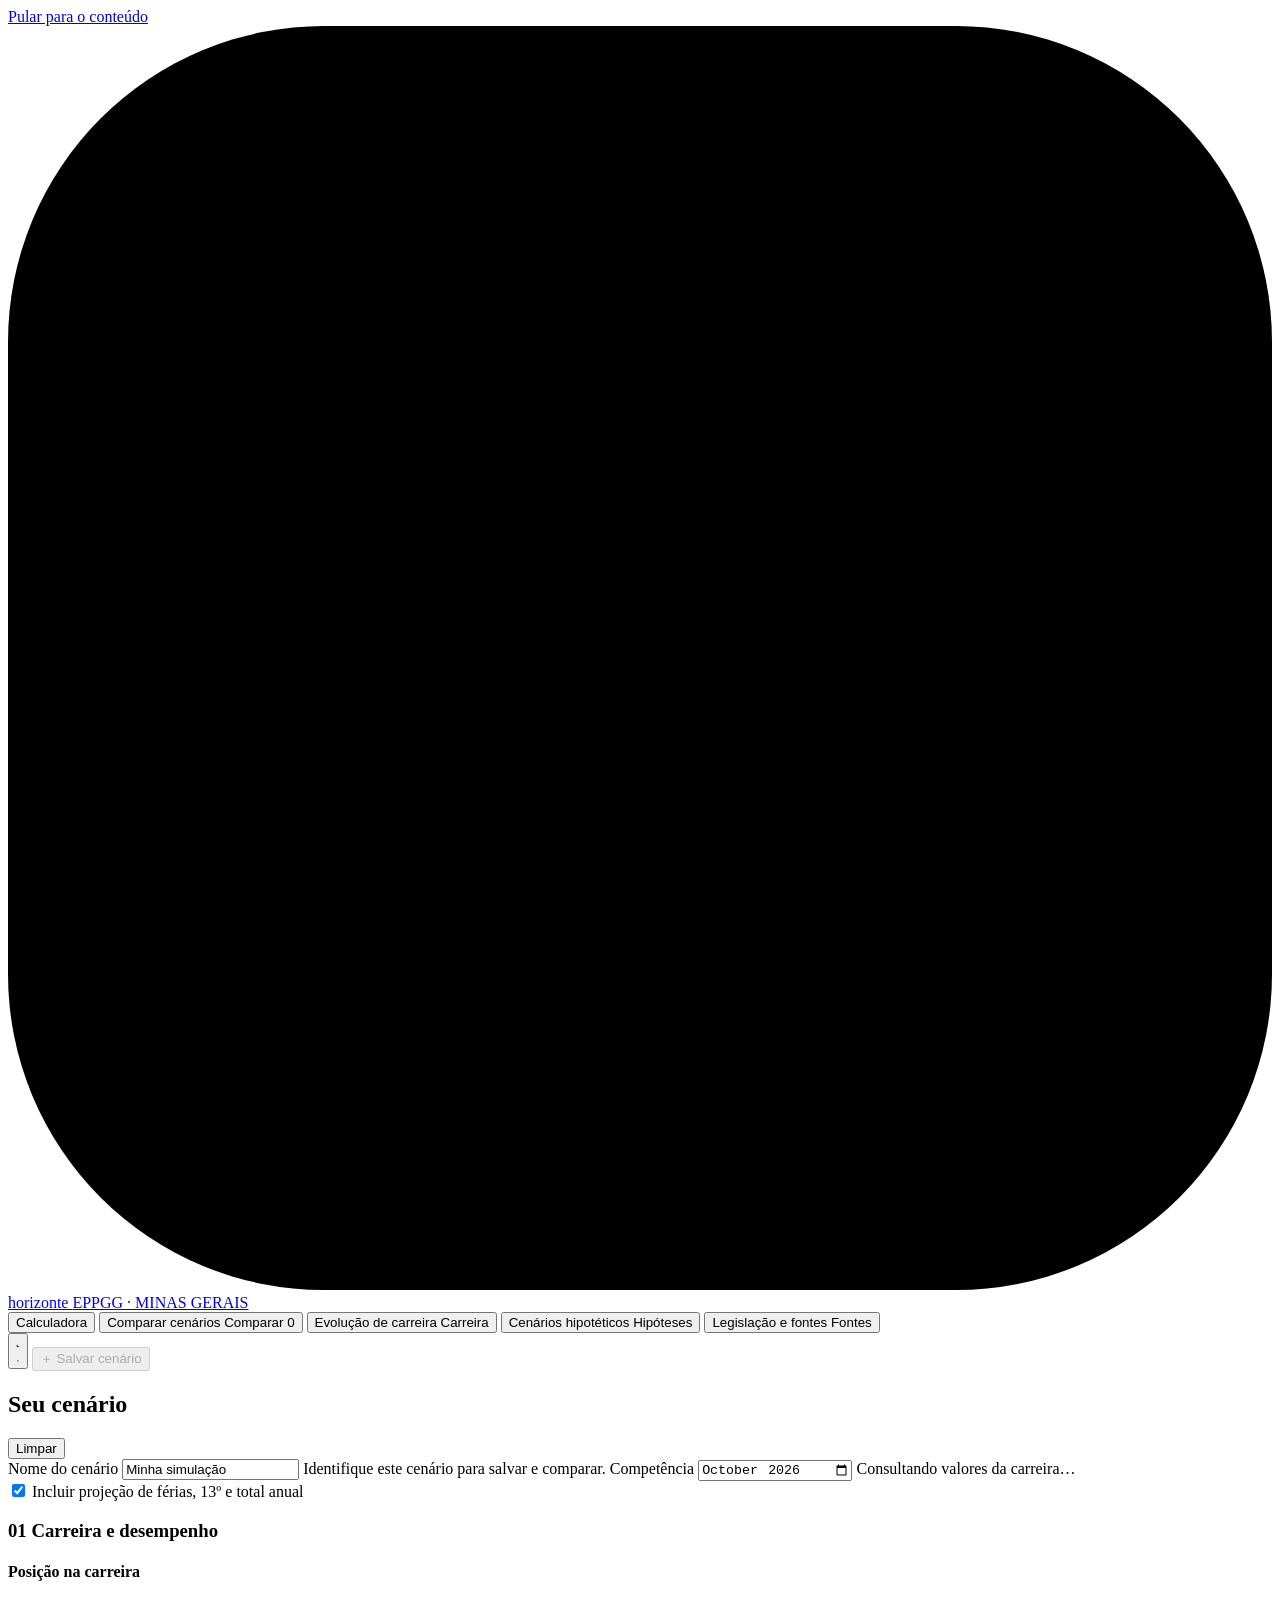
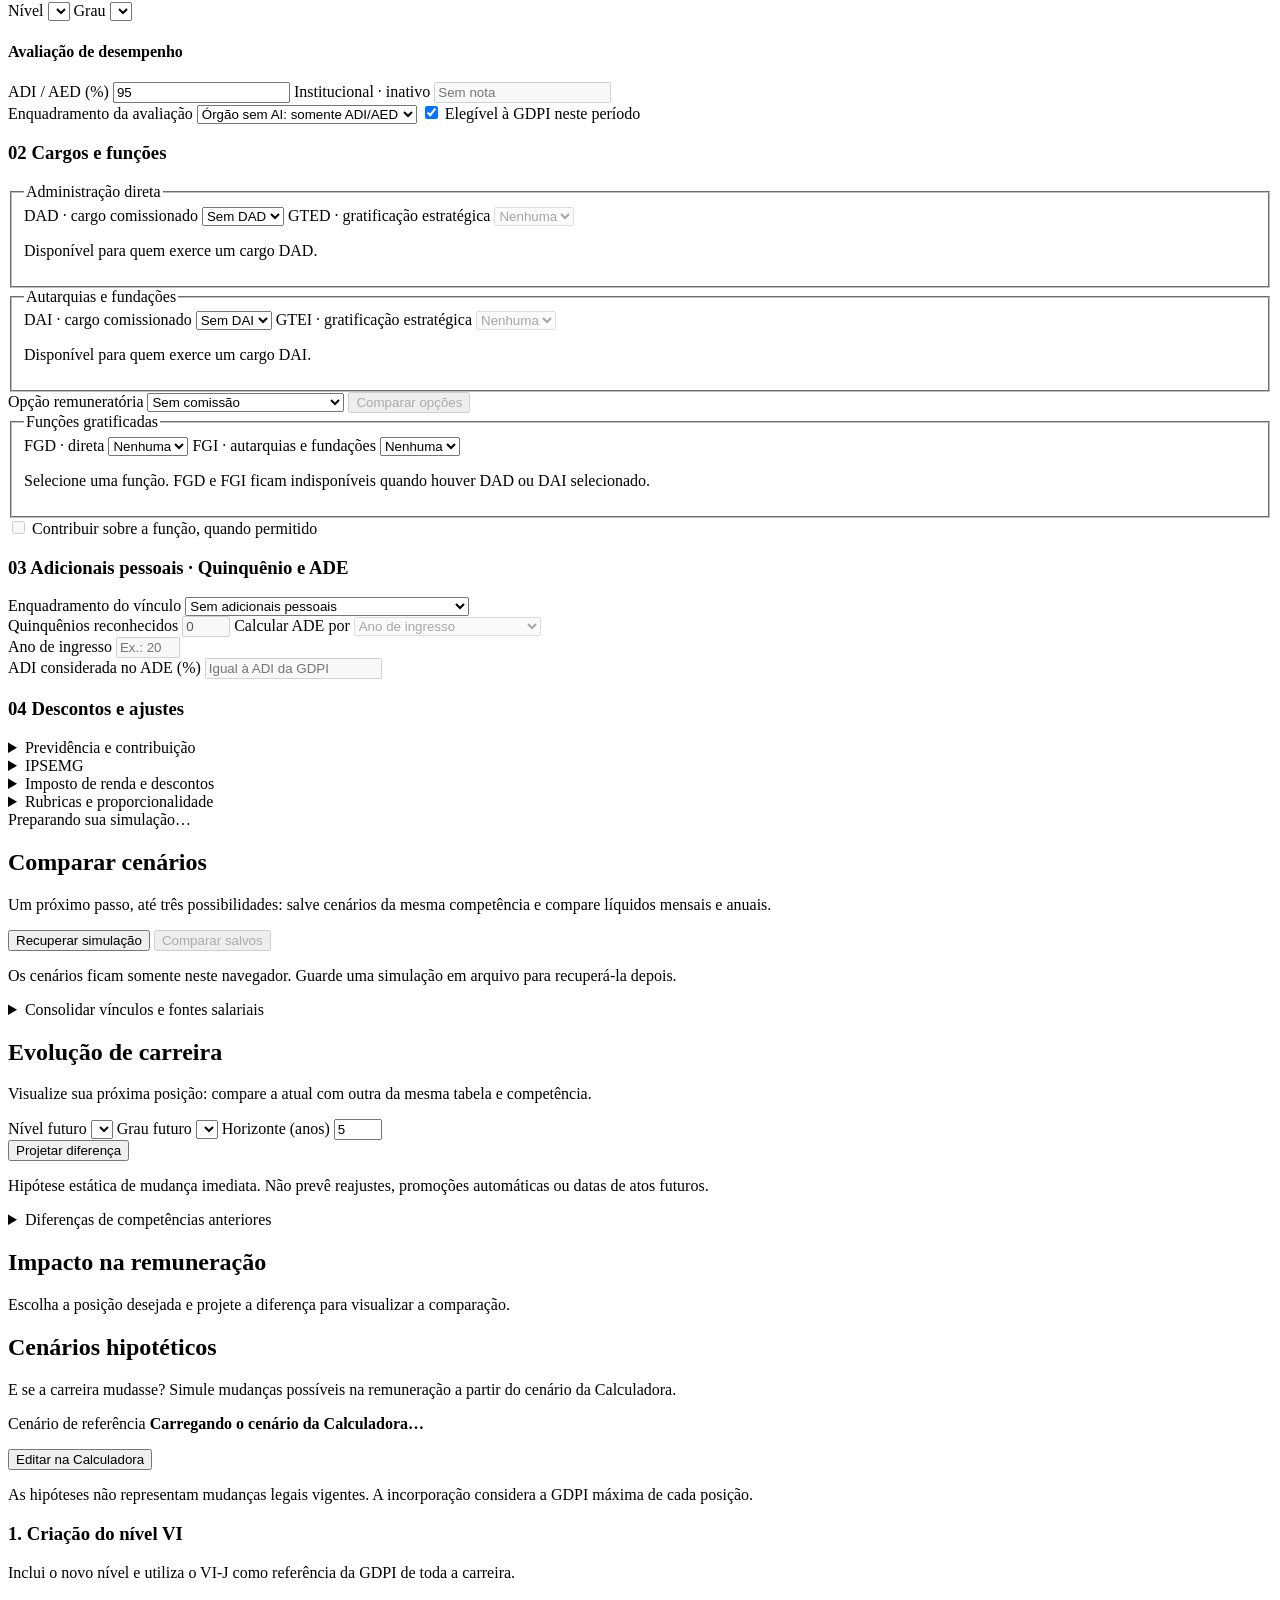
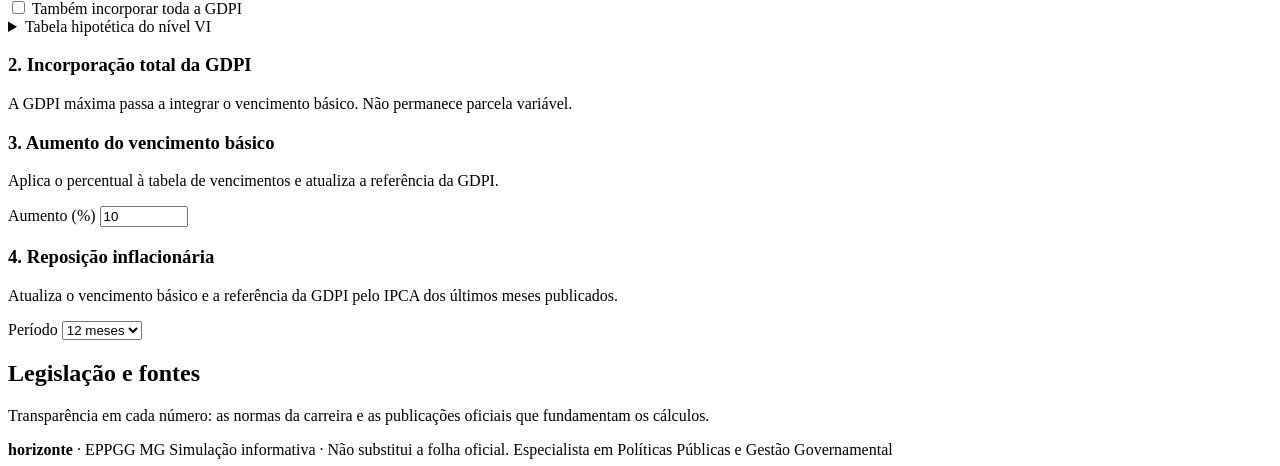
==== app/templates/index.html @ b8ce361b "ui: simplify calculator and group scenario settings in header" ====
<!doctype html>
<html lang="pt-BR">
  <head>
    <meta charset="utf-8" />
    <meta name="viewport" content="width=device-width,initial-scale=1" />
    <meta
      name="description"
      content="Simulador de remuneração EPPGG de Minas Gerais com memória de cálculo e cenários comparáveis."
    />
    <title>Horizonte · Calculadora EPPGG MG</title>
    <link rel="icon" type="image/svg+xml" href="/static/favicon.svg" />
    <link rel="stylesheet" href="/static/style.css" />
    <!-- Sem defer: aplica o tema antes da primeira pintura, evitando o piscar. -->
    <script src="/static/theme.js"></script>
    <script src="/static/app.js" defer></script>
    <script src="/static/hypotheses.js" defer></script>
  </head>
  <body>
    <a class="skip" href="#main">Pular para o conteúdo</a>
    <header class="topbar">
      <div class="topbar-inner">
        <a class="brand" href="/" aria-label="Horizonte, início">
          <svg class="brand-icon" viewBox="0 0 40 40" aria-hidden="true" focusable="false">
            <rect class="brand-icon-bg" width="40" height="40" rx="10" />
            <path class="brand-icon-sun" d="M14 25a8 8 0 0 1 16 0Z" />
            <path class="brand-icon-rays" d="M22 9v3M13.8 13l2 2M30.2 13l-2 2" />
            <path class="brand-icon-horizon" d="M7 31h8v-6h18" />
          </svg>
          <span>
            horizonte
            <span class="brand-sub">EPPGG · MINAS GERAIS</span>
          </span>
        </a>
        <nav class="tabs" aria-label="Áreas da calculadora">
          <button class="tab active" data-tab="calculator" aria-current="page">Calculadora</button>
          <button class="tab" data-tab="compare">
            <span class="tab-long">Comparar cenários</span>
            <span class="tab-short" aria-hidden="true">Comparar</span>
            <span id="saved-count" class="tab-count">0</span>
          </button>
          <button class="tab" data-tab="career">
            <span class="tab-long">Evolução de carreira</span>
            <span class="tab-short" aria-hidden="true">Carreira</span>
          </button>
          <button class="tab" data-tab="hypotheses">
            <span class="tab-long">Cenários hipotéticos</span>
            <span class="tab-short" aria-hidden="true">Hipóteses</span>
          </button>
          <button class="tab" data-tab="sources">
            <span class="tab-long">Legislação e fontes</span>
            <span class="tab-short" aria-hidden="true">Fontes</span>
          </button>
        </nav>
        <div class="topbar-actions">
          <button id="theme-toggle" class="icon-button" type="button" aria-label="Usar tema escuro">
            <svg class="icon-moon" viewBox="0 0 24 24" aria-hidden="true" focusable="false">
              <path d="M20 14.5A8 8 0 0 1 9.5 4a8 8 0 1 0 10.5 10.5Z" />
            </svg>
            <svg class="icon-sun" viewBox="0 0 24 24" aria-hidden="true" focusable="false">
              <circle cx="12" cy="12" r="4" />
              <path
                d="M12 2v2m0 16v2M4.9 4.9l1.4 1.4m11.4 11.4 1.4 1.4M2 12h2m16 0h2M4.9 19.1l1.4-1.4M17.7 6.3l1.4-1.4"
              />
            </svg>
          </button>
          <button id="save" class="primary" disabled>＋ Salvar cenário</button>
        </div>
      </div>
    </header>
    <main id="main" class="shell">
      <section id="calculator" class="view active" aria-label="Calculadora mensal">
        <div class="workspace">
          <aside class="input-panel panel">
            <div class="panel-heading">
              <h2>Seu cenário</h2>
              <button id="reset" class="text-button">Limpar</button>
            </div>
            <form id="scenario-form">
              <div class="field-row scenario-basics">
                <label>
                  Nome do cenário
                  <input name="name" value="Minha simulação" maxlength="80" required aria-describedby="scenario-name-help" />
                  <span class="field-help" id="scenario-name-help">Identifique este cenário para salvar e comparar.</span>
                </label>
                <label>
                  Competência
                  <input type="month" name="competence" value="2026-10" required aria-describedby="version-label" />
                  <span class="field-help" id="version-label">Consultando valores da carreira…</span>
                </label>
              </div>
              <label class="check annual-check">
                <input name="project_annual" type="checkbox" checked />
                Incluir projeção de férias, 13º e total anual
              </label>
              <input type="hidden" name="mode" value="real" />
              <h3 class="form-step">
                <span class="step">01</span>
                Carreira e desempenho
              </h3>
              <div class="position-evaluation">
                <div>
                  <h4>Posição na carreira</h4>
                  <div class="field-row">
                    <label>
                      Nível
                      <select name="level" id="level"></select>
                    </label>
                    <label>
                      Grau
                      <select name="grade" id="grade"></select>
                    </label>
                  </div>
                </div>
                <div>
                  <h4>Avaliação de desempenho</h4>
                  <div class="field-row">
                    <label>
                      ADI / AED (%)
                      <input
                        name="adi"
                        type="text"
                        inputmode="decimal"
                        autocomplete="off"
                        data-decimal="100"
                        value="95"
                        required
                      />
                    </label>
                    <label>
                      <span id="ai-label">Institucional · inativo</span>
                      <input
                        name="ai"
                        type="text"
                        inputmode="decimal"
                        autocomplete="off"
                        data-decimal="100"
                        value=""
                        placeholder="Sem nota"
                        disabled
                      />
                    </label>
                  </div>
                </div>
              </div>
              <div class="evaluation-settings">
                <label>
                  Enquadramento da avaliação
                  <select name="gdpi_evaluation">
                    <option value="normal">Notas informadas</option>
                    <option value="no_institutional" selected>Órgão sem AI: somente ADI/AED</option>
                    <option value="statutory_70">Hipótese legal de notas de 70%</option>
                  </select>
                </label>
                <label class="check">
                  <input type="checkbox" name="gdpi_eligible" checked />
                  Elegível à GDPI neste período
                </label>
              </div>
              <h3 class="form-step">
                <span class="step">02</span>
                Cargos e funções
              </h3>
              <input type="hidden" name="commission" id="commission" />
              <input type="hidden" name="function" id="function" />
              <div class="commission-groups">
                <fieldset class="career-group">
                  <legend>Administração direta</legend>
                  <label>
                    DAD · cargo comissionado
                    <select id="dad" data-family="DAD">
                      <option value="">Sem DAD</option>
                    </select>
                  </label>
                  <label>
                    GTED · gratificação estratégica
                    <select id="gted" data-family="GTED" aria-describedby="gted-help" disabled>
                      <option value="">Nenhuma</option>
                    </select>
                  </label>
                  <p class="field-help" id="gted-help">Disponível para quem exerce um cargo DAD.</p>
                </fieldset>
                <fieldset class="career-group">
                  <legend>Autarquias e fundações</legend>
                  <label>
                    DAI · cargo comissionado
                    <select id="dai" data-family="DAI">
                      <option value="">Sem DAI</option>
                    </select>
                  </label>
                  <label>
                    GTEI · gratificação estratégica
                    <select id="gtei" data-family="GTEI" aria-describedby="gtei-help" disabled>
                      <option value="">Nenhuma</option>
                    </select>
                  </label>
                  <p class="field-help" id="gtei-help">Disponível para quem exerce um cargo DAI.</p>
                </fieldset>
              </div>
              <div class="remuneration-row">
                <label>
                  Opção remuneratória
                  <select name="remuneration_option">
                    <option value="none">Sem comissão</option>
                    <option value="a" disabled>A · Vencimento comissionado</option>
                    <option value="b" disabled>B · Efetivo + 50% do cargo</option>
                  </select>
                </label>
                <button
                  type="button"
                  id="compare-options"
                  class="secondary"
                  aria-label="Comparar opções de comissão"
                  disabled
                >
                  Comparar opções
                </button>
              </div>
              <fieldset class="career-group standalone-functions">
                <legend>Funções gratificadas</legend>
                <label>
                  FGD · direta
                  <select id="fgd" data-family="FGD" aria-describedby="function-help">
                    <option value="">Nenhuma</option>
                  </select>
                </label>
                <label>
                  FGI · autarquias e fundações
                  <select id="fgi" data-family="FGI" aria-describedby="function-help">
                    <option value="">Nenhuma</option>
                  </select>
                </label>
                <p class="field-help" id="function-help">
                  Selecione uma função. FGD e FGI ficam indisponíveis quando houver DAD ou DAI
                  selecionado.
                </p>
              </fieldset>
              <label class="check">
                <input type="checkbox" name="function_pension" disabled />
                Contribuir sobre a função, quando permitido
              </label>
              <section id="personal-additions">
                <h3 class="form-step">
                  <span class="step">03</span>
                  Adicionais pessoais · Quinquênio e ADE
                </h3>
                <label>
                  Enquadramento do vínculo
                  <select name="personal_additions_regime">
                    <option value="none">Sem adicionais pessoais</option>
                    <option value="quinquennium">Quinquênio · direito preservado</option>
                    <option value="ade">ADE · vínculo abrangido</option>
                    <option value="ade_option">Opção pelo ADE · quinquênios já adquiridos</option>
                  </select>
                </label>
                <div class="field-row">
                  <label>
                    Quinquênios reconhecidos
                    <input
                      name="quinquennia"
                      type="number"
                      min="0"
                      max="20"
                      step="1"
                      value="0"
                      required
                      disabled
                    />
                  </label>
                  <label>
                    Calcular ADE por
                    <select name="ade_calculation" disabled>
                      <option value="entry_year">Ano de ingresso</option>
                      <option value="evaluations">ADI/AED satisfatórias</option>
                      <option value="granted_percentage" hidden disabled>
                        Percentual do cenário salvo
                      </option>
                    </select>
                  </label>
                </div>
                <div class="field-row">
                  <label id="ade-year-field">
                    Ano de ingresso
                    <input
                      name="ade_entry_year"
                      type="number"
                      min="1900"
                      max="2026"
                      step="1"
                      placeholder="Ex.: 2010"
                      disabled
                    />
                  </label>
                  <label id="ade-count-field" hidden>
                    ADI/AED satisfatórias
                    <input
                      name="ade_evaluations"
                      type="number"
                      min="0"
                      max="150"
                      step="1"
                      placeholder="Quantidade"
                      disabled
                    />
                  </label>
                </div>
                <label>
                  ADI considerada no ADE (%)
                  <input
                    name="ade_adi"
                    type="text"
                    inputmode="decimal"
                    autocomplete="off"
                    data-decimal="100"
                    placeholder="Igual à ADI da GDPI"
                    disabled
                  />
                </label>
                <input name="ade_percent" type="hidden" value="0" />

              </section>
              <h3 class="form-step">
                <span class="step">04</span>
                Descontos e ajustes
              </h3>
              <details>
                <summary>
                  Previdência e contribuição
                  <span class="summary-hint" data-hint="pension"></span>
                </summary>
                <label class="check">
                  <input type="checkbox" name="commission_pension" disabled />
                  Incluir comissão no RPPS, se permitido
                </label>
                <label class="check">
                  <input type="checkbox" name="capped_pension" />
                  RPPS limitado ao teto do RGPS
                </label>
                <label>
                  Complementar sobre o excedente (%)
                  <input
                    name="complementary_percent"
                    disabled
                    type="number"
                    min="0"
                    max="30"
                    step="0.01"
                    value="0"
                    required
                  />
                </label>
                <label class="check">
                  <input type="checkbox" name="complementary_deductible" disabled />
                  Complementar dedutível neste enquadramento
                </label>
                <p class="field-help">
                  A opção remuneratória e a contribuição facultativa são escolhas independentes. Não
                  inclui contribuição patronal.
                </p>
              </details>
              <details>
                <summary>
                  IPSEMG
                  <span class="summary-hint" data-hint="health"></span>
                </summary>
                <div class="ipsemg-fields">
                  <label>Idade
                    <input name="age" type="number" min="0" max="120" value="" />
                  </label>
                  <label>Coparticipação (R$)
                    <input name="copay" type="number" min="0" step="0.01" value="0" />
                  </label>
                </div>
                <div id="beneficiaries"></div>
                <button id="add-beneficiary" type="button" class="secondary full">
                  ＋ Adicionar beneficiário
                </button>
              </details>
              <details>
                <summary>
                  Imposto de renda e descontos
                  <span class="summary-hint" data-hint="tax"></span>
                </summary>
                <label>
                  Dependentes exclusivos do IR
                  <input name="tax_dependents" type="number" min="0" max="30" value="0" required />
                </label>
                <label>
                  Pensão alimentícia dedutível por folha (R$)
                  <input name="alimony" type="number" min="0" step="0.01" value="0" />
                </label>
                <p class="field-help">Informe a pensão prevista em decisão judicial, acordo homologado ou escritura pública admitida pela legislação.</p>
                <label>
                  Outros descontos mensais (R$)
                  <input
                    name="other_deductions"
                    type="number"
                    min="0"
                    step="0.01"
                    value="0"
                  />
                </label>
                <p class="field-help">IPSEMG Saúde não é deduzido automaticamente da base do IR.</p>
              </details>
              <details>
                <summary>
                  Rubricas e proporcionalidade
                  <span class="summary-hint" data-hint="rubrics"></span>
                </summary>
                <label>
                  Fração do mês / exercício
                  <input
                    name="fraction"
                    type="number"
                    min="0"
                    max="1"
                    step="0.0001"
                    value="1"
                    required
                  />
                </label>
                <p class="field-help">
                  A fração incide no vencimento, GDPI, comissão e rubricas marcadas como
                  proporcionais. Não ajusta pisos do IPSEMG nem avos de 13º.
                </p>
                <div id="rubrics"></div>
                <button id="add-rubric" type="button" class="secondary full">
                  ＋ Adicionar rubrica
                </button>
              </details>

            </form>
          </aside>
          <div class="output-panel">
            <div id="calculation-error" class="error hidden" role="alert"></div>
            <div id="result" aria-live="polite">
              <div class="empty panel">Preparando sua simulação…</div>
            </div>
          </div>
        </div>
      </section>
      <section id="compare" class="view" aria-label="Comparar cenários">
        <div class="section-heading">
          <div>
            <h2>Comparar cenários</h2>
            <p>
              Um próximo passo, até três possibilidades: salve cenários da mesma competência e
              compare líquidos mensais e anuais.
            </p>
          </div>
          <div class="actions">
            <button id="import-scenario" class="secondary">Recuperar simulação</button>
            <input type="file" id="import-file" accept="application/json,.json" hidden />
            <button id="run-compare" class="primary" disabled>Comparar salvos</button>
          </div>
        </div>
        <p class="field-help">
          Os cenários ficam somente neste navegador. Guarde uma simulação em arquivo para
          recuperá-la depois.
        </p>
        <div id="saved-list" class="saved-grid"></div>
        <div id="comparison-result" aria-live="polite"></div>
        <details class="panel">
          <summary>Consolidar vínculos e fontes salariais</summary>
          <p>
            Salve cenários de vínculos da mesma pessoa, competência e modo. Outra fonte salarial
            pode ser informada com valores do contracheque. A estimativa considera RPPS por cargo,
            IPSEMG uma vez sobre a maior remuneração e IR por fonte pagadora. Use o mesmo nome para
            a mesma fonte. Comissão deve permanecer no cenário do vínculo efetivo.
          </p>
          <div class="employment-layout">
            <div id="employment-choices"></div>
            <div class="mini-panel reported-payroll">
              <label class="check">
                <input type="checkbox" id="include-reported" />
                Incluir outra fonte salarial com valores do contracheque
              </label>
              <p class="field-help">
                Valores da mesma competência do cenário EPPGG. Informe contribuições efetivas e
                descontos sem incluir IRRF: o imposto é recalculado por fonte. Nesta opção, o
                resultado considera apenas a remuneração mensal.
              </p>
              <label>
                Fonte pagadora adicional
                <input id="reported-payer" value="Outra fonte" maxlength="100" />
              </label>
              <label>
                Nome do vínculo adicional
                <input data-reported="name" value="Outro vínculo" maxlength="80" />
              </label>
              <div class="field-row">
                <label>
                  Bruto (R$)
                  <input data-reported="gross" type="number" min="0" step="0.01" value="0" />
                </label>
                <label>
                  Rendimento tributável (R$)
                  <input
                    data-reported="taxable_income"
                    type="number"
                    min="0"
                    step="0.01"
                    value="0"
                  />
                </label>
                <label>
                  Contribuição oficial efetiva (R$)
                  <input
                    data-reported="official_pension"
                    type="number"
                    min="0"
                    step="0.01"
                    value="0"
                  />
                </label>
              </div>
              <div class="field-row">
                <label>
                  Complementar dedutível (R$)
                  <input
                    data-reported="deductible_complementary"
                    type="number"
                    min="0"
                    step="0.01"
                    value="0"
                  />
                </label>
                <label>
                  Outros descontos, exceto IRRF (R$)
                  <input
                    data-reported="other_deductions"
                    type="number"
                    min="0"
                    step="0.01"
                    value="0"
                  />
                </label>
              </div>
              <label>
                Base IPSEMG do vínculo estadual adicional (R$, se houver)
                <input
                  id="reported-ipsemg-base"
                  type="number"
                  min="0"
                  step="0.01"
                  placeholder="Deixe em branco para outras fontes"
                />
              </label>
              <p class="field-help">
                Não inclua aluguéis, rendimentos do exterior, investimentos ou RRA nesta fonte
                salarial.
              </p>
            </div>
          </div>
          <div class="consolidation-actions">
            <label class="check">
              <input id="lawful-accumulation" type="checkbox" />
              A acumulação destes vínculos é legalmente permitida
            </label>
            <button class="primary" id="consolidate-employments" disabled>
              Calcular líquido conjunto
            </button>
          </div>
          <div id="employment-result" aria-live="polite"></div>
        </details>
      </section>
      <section id="career" class="view" aria-label="Evolução de carreira">
        <div class="section-heading">
          <div>
            <h2>Evolução de carreira</h2>
            <p>
              Visualize sua próxima posição: compare a atual com outra da mesma tabela e
              competência.
            </p>
          </div>
        </div>
        <div class="career-layout">
          <div class="career-settings">
            <div class="panel career-form">
              <div class="field-row">
                <label>
                  Nível futuro
                  <select id="future-level"></select>
                </label>
                <label>
                  Grau futuro
                  <select id="future-grade"></select>
                </label>
                <label>
                  Horizonte (anos)
                  <input id="future-years" type="number" required min="1" max="40" value="5" />
                </label>
              </div>
              <button class="primary full" id="project-career">Projetar diferença</button>
              <p class="field-help">
                Hipótese estática de mudança imediata. Não prevê reajustes, promoções automáticas ou
                datas de atos futuros.
              </p>
            </div>

            <details class="panel">
              <summary>Diferenças de competências anteriores</summary>
              <p>
                Compare duas situações salvas para estimar as diferenças de remuneração em um
                período. A apuração usa os valores de cada competência e não inclui juros nem
                correção monetária. O imposto devido no recebimento de valores acumulados pode ser
                diferente das diferenças apuradas por competência.
              </p>
              <div class="field-row">
                <label>
                  Situação anterior
                  <select id="retro-before"></select>
                </label>
                <label>
                  Situação devida
                  <select id="retro-after"></select>
                </label>
              </div>
              <div class="field-row">
                <label>
                  Competência inicial
                  <input id="retro-start" type="month" value="2026-10" required />
                </label>
                <label>
                  Competência final
                  <input id="retro-end" type="month" value="2026-10" required />
                </label>
              </div>
              <p class="field-help">
                Salve as duas situações na calculadora antes de comparar o período.
              </p>
              <button class="secondary" id="calculate-retro">Apurar diferenças</button>
              <div id="retro-result" aria-live="polite"></div>
            </details>
          </div>
          <div id="career-result" class="career-preview" aria-live="polite">
            <div class="panel career-placeholder">
              <h2>Impacto na remuneração</h2>
              <p>Escolha a posição desejada e projete a diferença para visualizar a comparação.</p>
            </div>
          </div>
        </div>
      </section>
      <section id="hypotheses" class="view" aria-label="Cenários hipotéticos">
        <div class="section-heading">
          <div>
            <h2>Cenários hipotéticos</h2>
            <p>
              E se a carreira mudasse? Simule mudanças possíveis na remuneração a partir do cenário
              da Calculadora.
            </p>
          </div>
        </div>
        <div class="panel hyp-base">
          <div>
            <span class="small-title">Cenário de referência</span>
            <strong id="hyp-base-summary">Carregando o cenário da Calculadora…</strong>
            <p id="hyp-status" class="field-help" role="status"></p>
          </div>
          <button type="button" class="secondary" data-goto="calculator">
            Editar na Calculadora
          </button>
        </div>
        <p class="callout hyp-notice">
          As hipóteses não representam mudanças legais vigentes. A incorporação considera a GDPI
          máxima de cada posição.
        </p>
        <div class="hyp-grid">
          <article class="panel hyp-card" data-kind="level_vi">
            <h3>1. Criação do nível VI</h3>
            <p>Inclui o novo nível e utiliza o VI-J como referência da GDPI de toda a carreira.</p>
            <div class="hyp-position"></div>
            <label class="check">
              <input type="checkbox" data-param="combine_gdpi" />
              Também incorporar toda a GDPI
            </label>
            <details>
              <summary>Tabela hipotética do nível VI</summary>
              <div class="table-scroll">
                <table class="hyp-table">
                  <thead>
                    <tr>
                      <th>Grau</th>
                      <th>VB</th>
                      <th>Pontos</th>
                      <th>Variáveis · 50%</th>
                    </tr>
                  </thead>
                  <tbody id="hyp-level-vi"></tbody>
                </table>
              </div>
            </details>
            <div class="hyp-result" aria-live="polite"></div>
          </article>
          <article class="panel hyp-card" data-kind="incorporation">
            <h3>2. Incorporação total da GDPI</h3>
            <p>
              A GDPI máxima passa a integrar o vencimento básico. Não permanece parcela variável.
            </p>
            <div class="hyp-position"></div>
            <div class="hyp-result" aria-live="polite"></div>
          </article>
          <article class="panel hyp-card" data-kind="increase">
            <h3>3. Aumento do vencimento básico</h3>
            <p>Aplica o percentual à tabela de vencimentos e atualiza a referência da GDPI.</p>
            <div class="hyp-position"></div>
            <label>
              Aumento (%)
              <input
                data-param="increase_percent"
                type="number"
                min="0"
                max="1000"
                step="0.01"
                value="10"
                required
              />
            </label>
            <div class="hyp-result" aria-live="polite"></div>
          </article>
          <article class="panel hyp-card" data-kind="inflation">
            <h3>4. Reposição inflacionária</h3>
            <p>
              Atualiza o vencimento básico e a referência da GDPI pelo IPCA dos últimos meses
              publicados.
            </p>
            <div class="hyp-position"></div>
            <label>
              Período
              <select data-param="months">
                <option value="1">1 mês</option>
                <option value="2">2 meses</option>
                <option value="3">3 meses</option>
                <option value="4">4 meses</option>
                <option value="5">5 meses</option>
                <option value="6">6 meses</option>
                <option value="7">7 meses</option>
                <option value="8">8 meses</option>
                <option value="9">9 meses</option>
                <option value="10">10 meses</option>
                <option value="11">11 meses</option>
                <option value="12" selected>12 meses</option>
              </select>
            </label>
            <div class="hyp-result" aria-live="polite"></div>
          </article>
        </div>
      </section>
      <section id="sources" class="view" aria-label="Legislação e fontes">
        <div class="section-heading">
          <div>
            <h2>Legislação e fontes</h2>
            <p>
              Transparência em cada número: as normas da carreira e as publicações oficiais que
              fundamentam os cálculos.
            </p>
          </div>
        </div>
        <div id="sources-content"></div>
      </section>
      <footer>
        <span>
          <strong>horizonte</strong>
          · EPPGG MG
        </span>
        <span>Simulação informativa · Não substitui a folha oficial.</span>
        <span>Especialista em Políticas Públicas e Gestão Governamental</span>
      </footer>
    </main>
    <div id="net-bar" class="net-bar" hidden>
      <div>
        <span>Líquido mensal estimado</span>
        <strong id="net-bar-value"></strong>
      </div>
      <button type="button" class="secondary" id="net-bar-link">Ver demonstrativo</button>
    </div>
    <div id="toast" class="toast hidden" role="status"></div>
  </body>
</html>
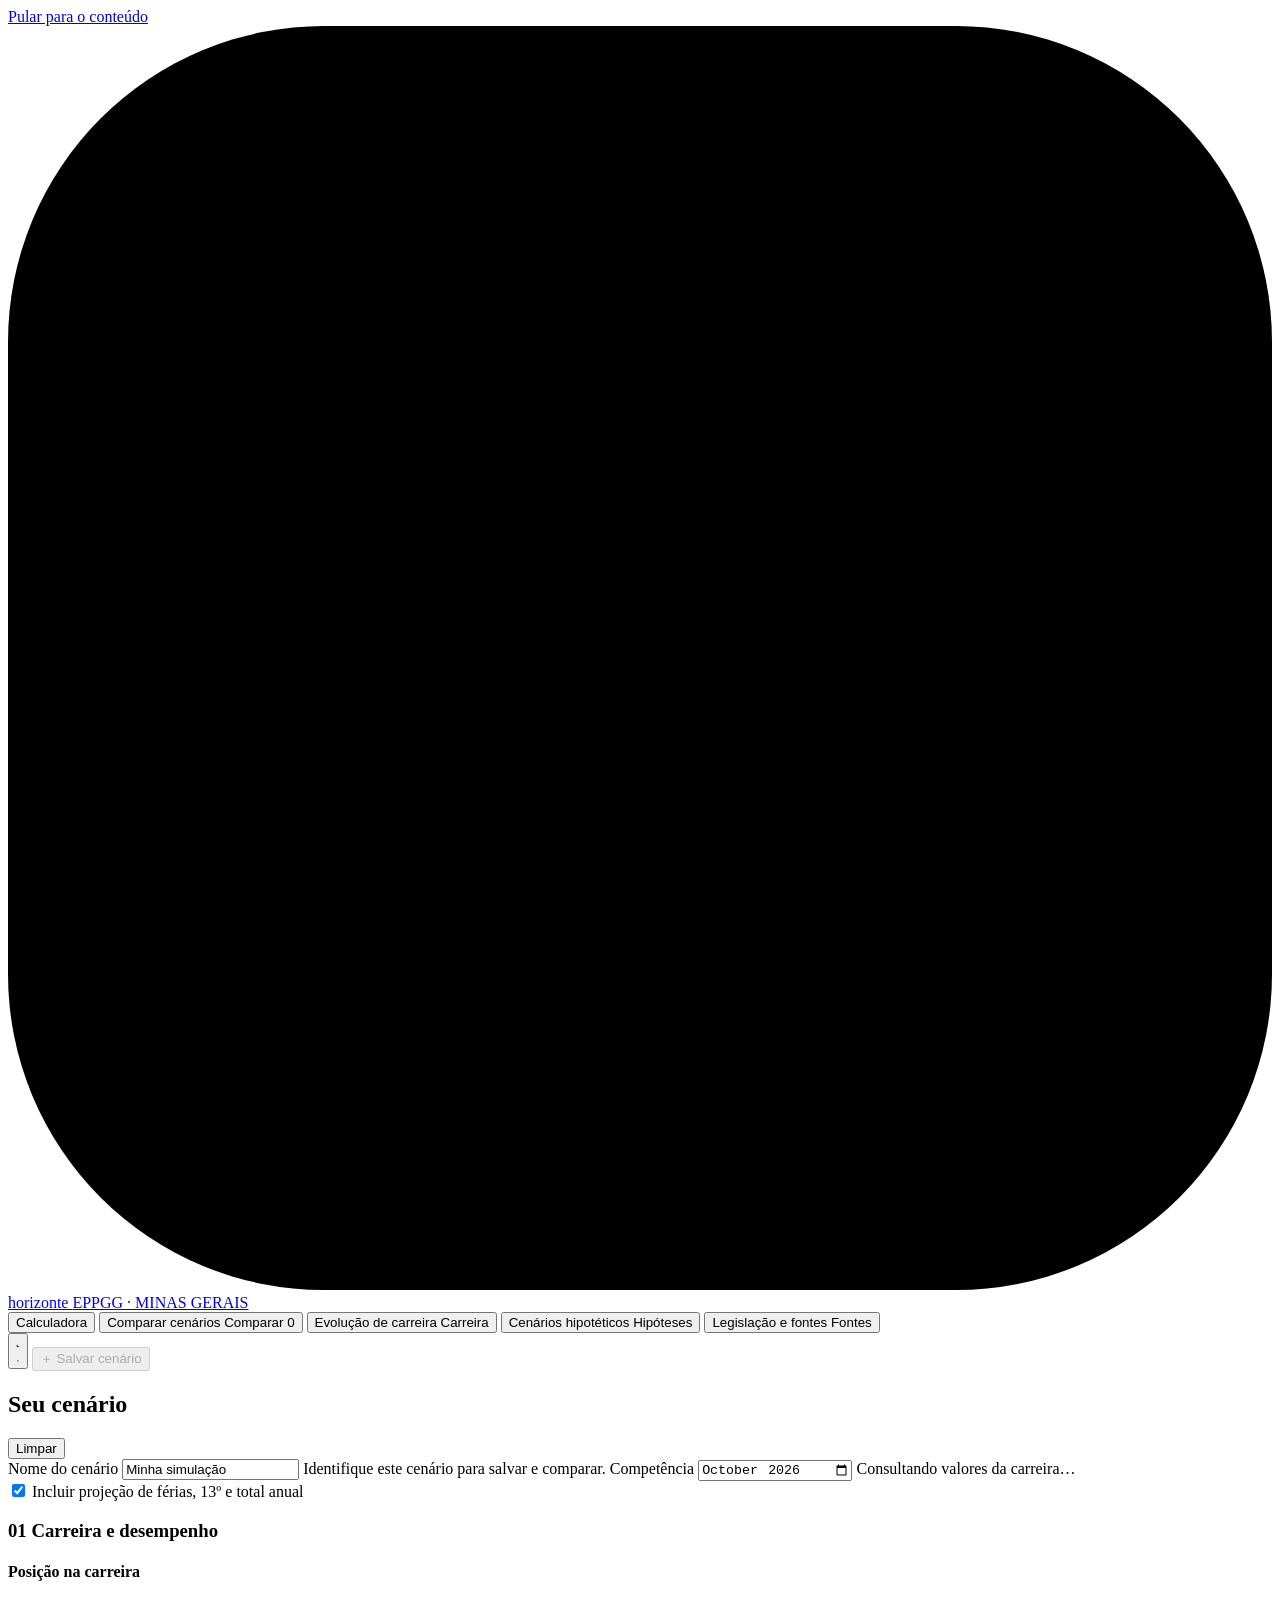
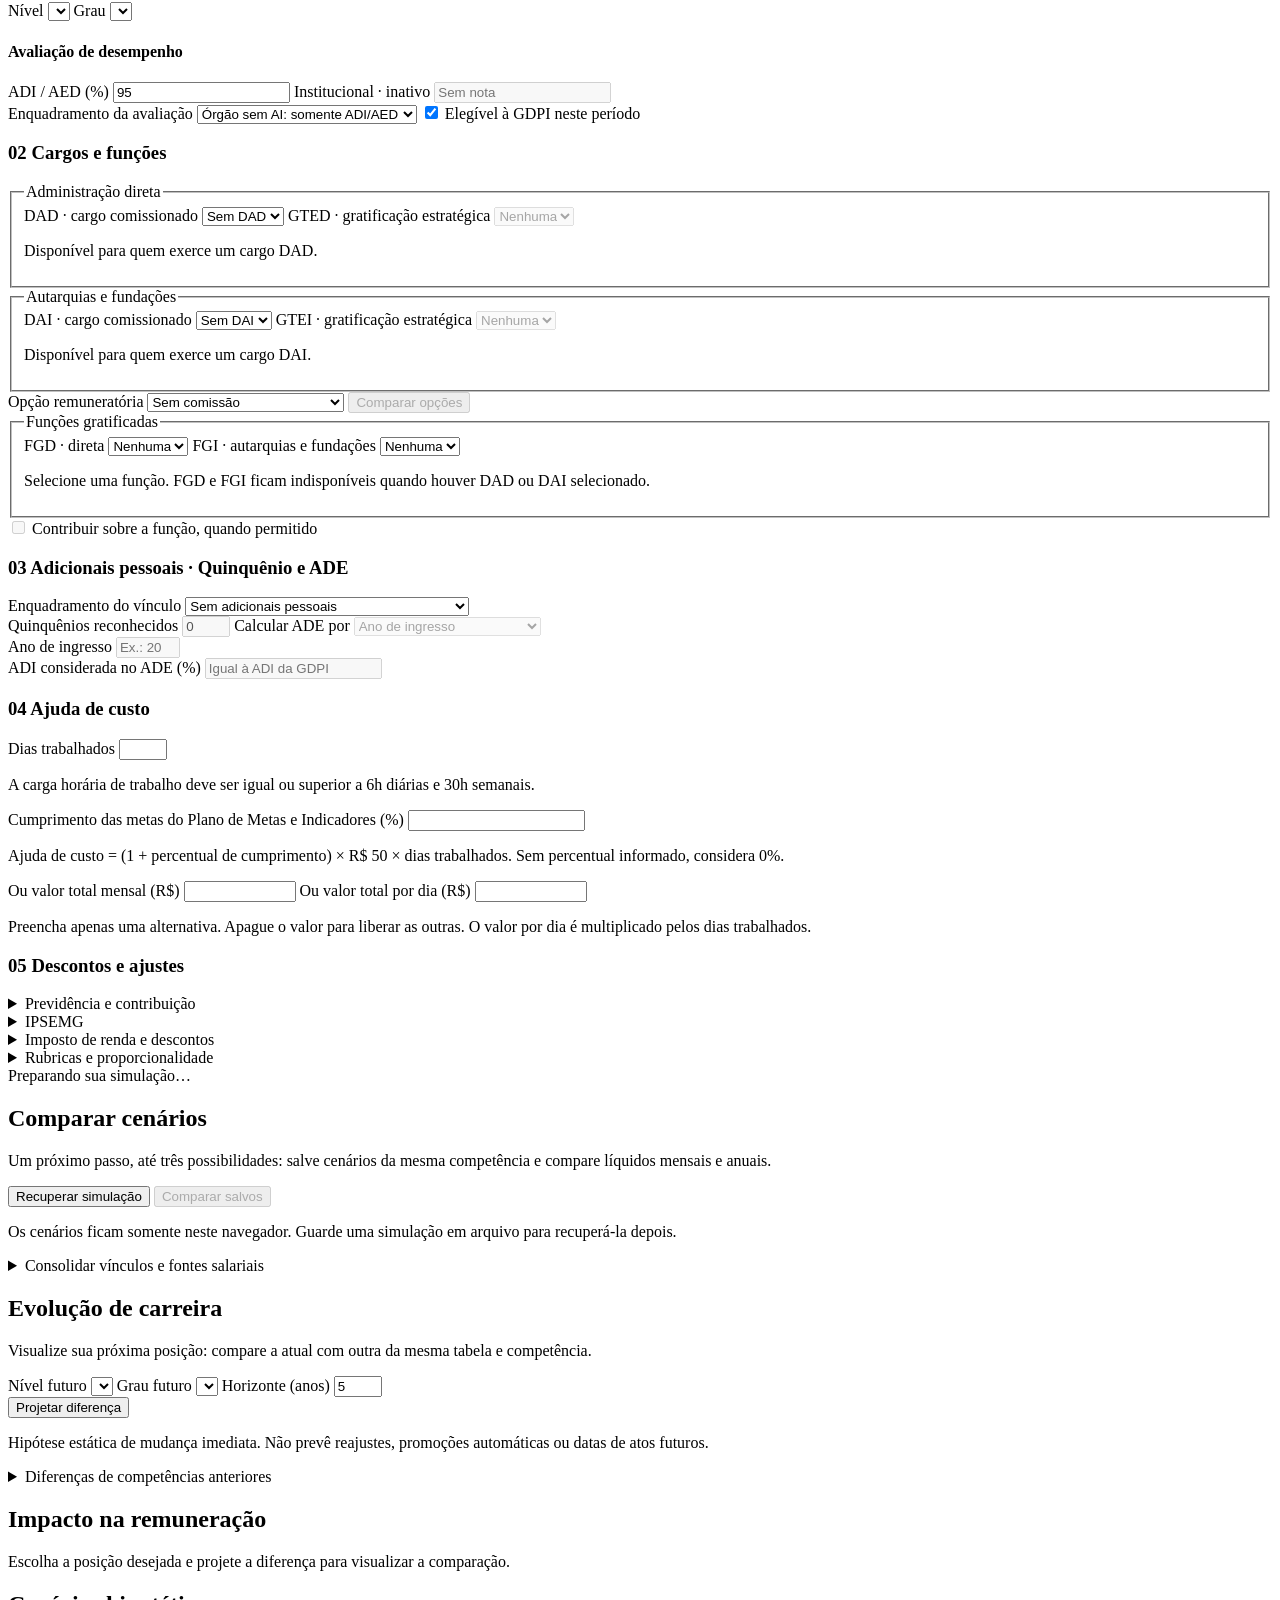
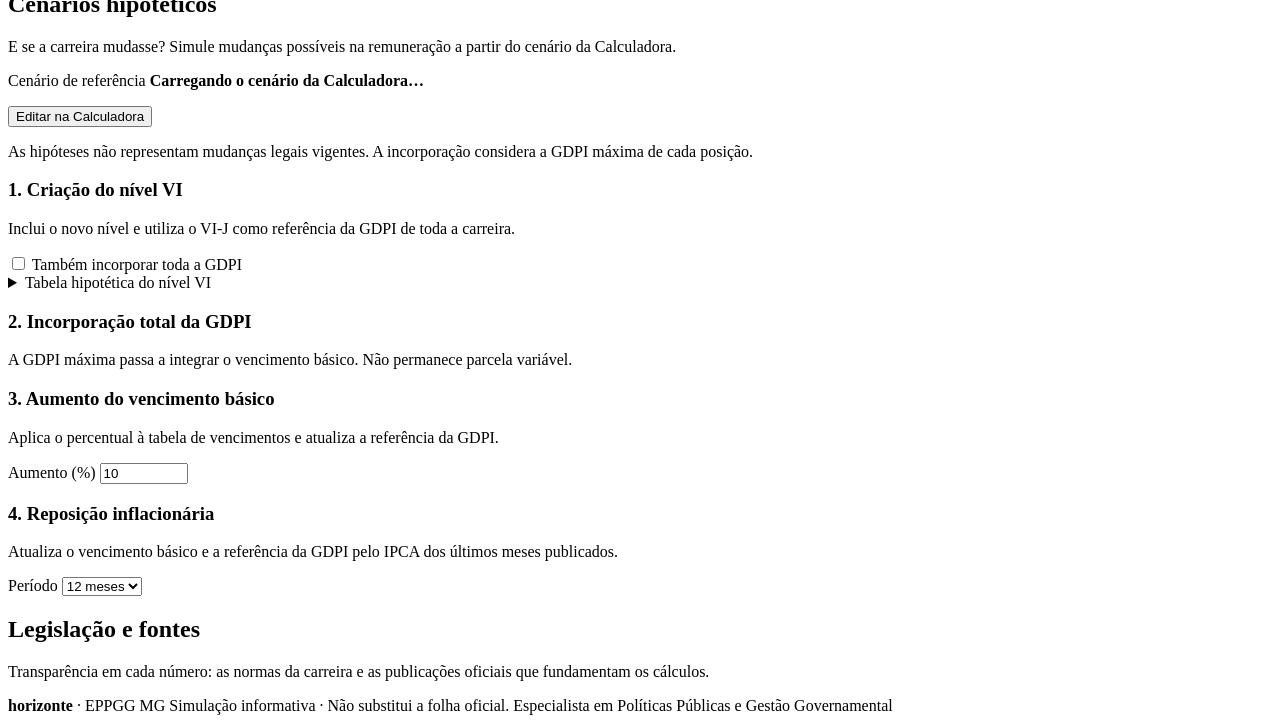
==== commit 104d5b28: "feat: add cost allowance with mutually exclusive calculation inputs" ====
--- a/app/templates/index.html
+++ b/app/templates/index.html
@@ -318,8 +318,28 @@
                 <input name="ade_percent" type="hidden" value="0" />
 
               </section>
+              <section id="cost-allowance">
+                <h3 class="form-step"><span class="step">04</span> Ajuda de custo</h3>
+                <label>Dias trabalhados
+                  <input name="cost_allowance_days" type="number" min="0" max="31" step="1" aria-describedby="cost-days-help" />
+                </label>
+                <p class="field-help" id="cost-days-help">A carga horária de trabalho deve ser igual ou superior a 6h diárias e 30h semanais.</p>
+                <label>Cumprimento das metas do Plano de Metas e Indicadores (%)
+                  <input name="cost_allowance_goals" type="text" inputmode="decimal" data-decimal="100" aria-describedby="cost-goals-help" />
+                </label>
+                <p class="field-help" id="cost-goals-help">Ajuda de custo = (1 + percentual de cumprimento) × R$ 50 × dias trabalhados. Sem percentual informado, considera 0%.</p>
+                <div class="field-row">
+                  <label>Ou valor total mensal (R$)
+                    <input name="cost_allowance_monthly" type="number" min="0" max="1000000" step="0.01" />
+                  </label>
+                  <label>Ou valor total por dia (R$)
+                    <input name="cost_allowance_daily" type="number" min="0" max="1000000" step="0.01" />
+                  </label>
+                </div>
+                <p class="field-help">Preencha apenas uma alternativa. Apague o valor para liberar as outras. O valor por dia é multiplicado pelos dias trabalhados.</p>
+              </section>
               <h3 class="form-step">
-                <span class="step">04</span>
+                <span class="step">05</span>
                 Descontos e ajustes
               </h3>
               <details>
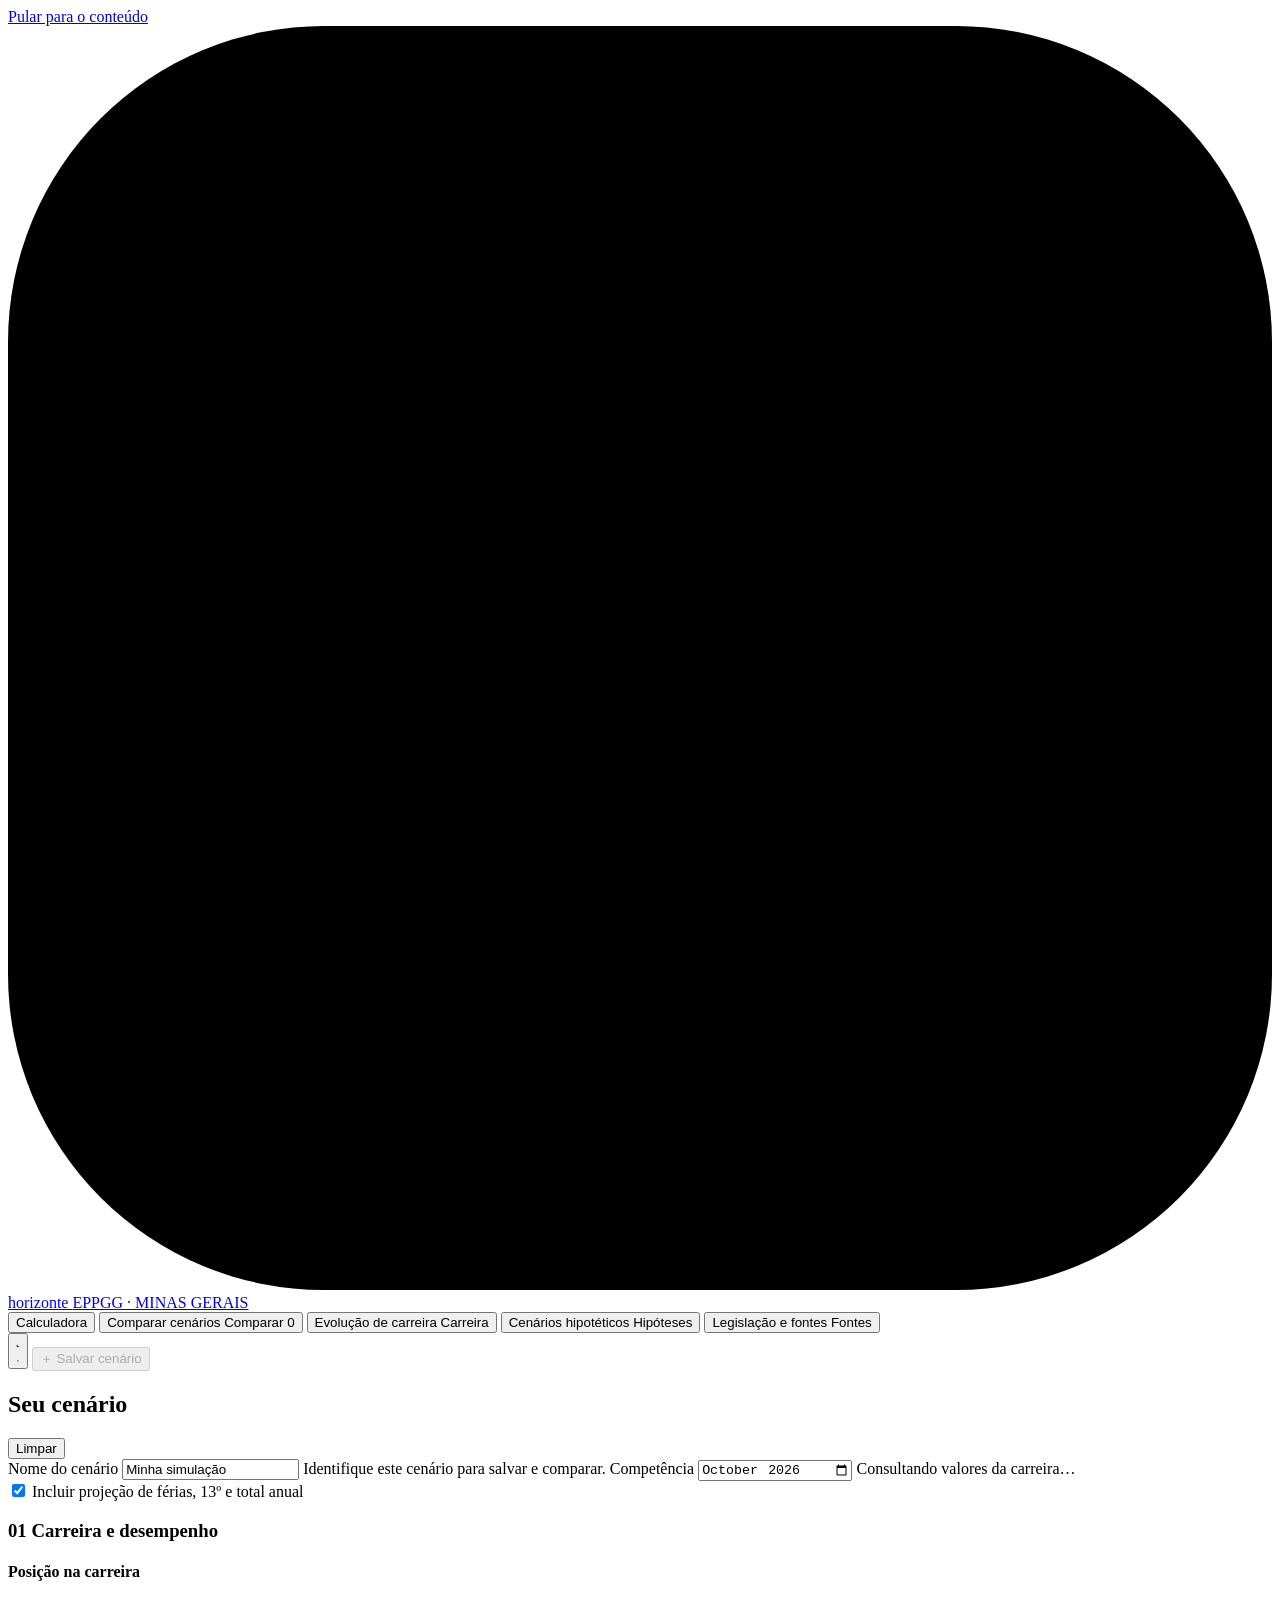
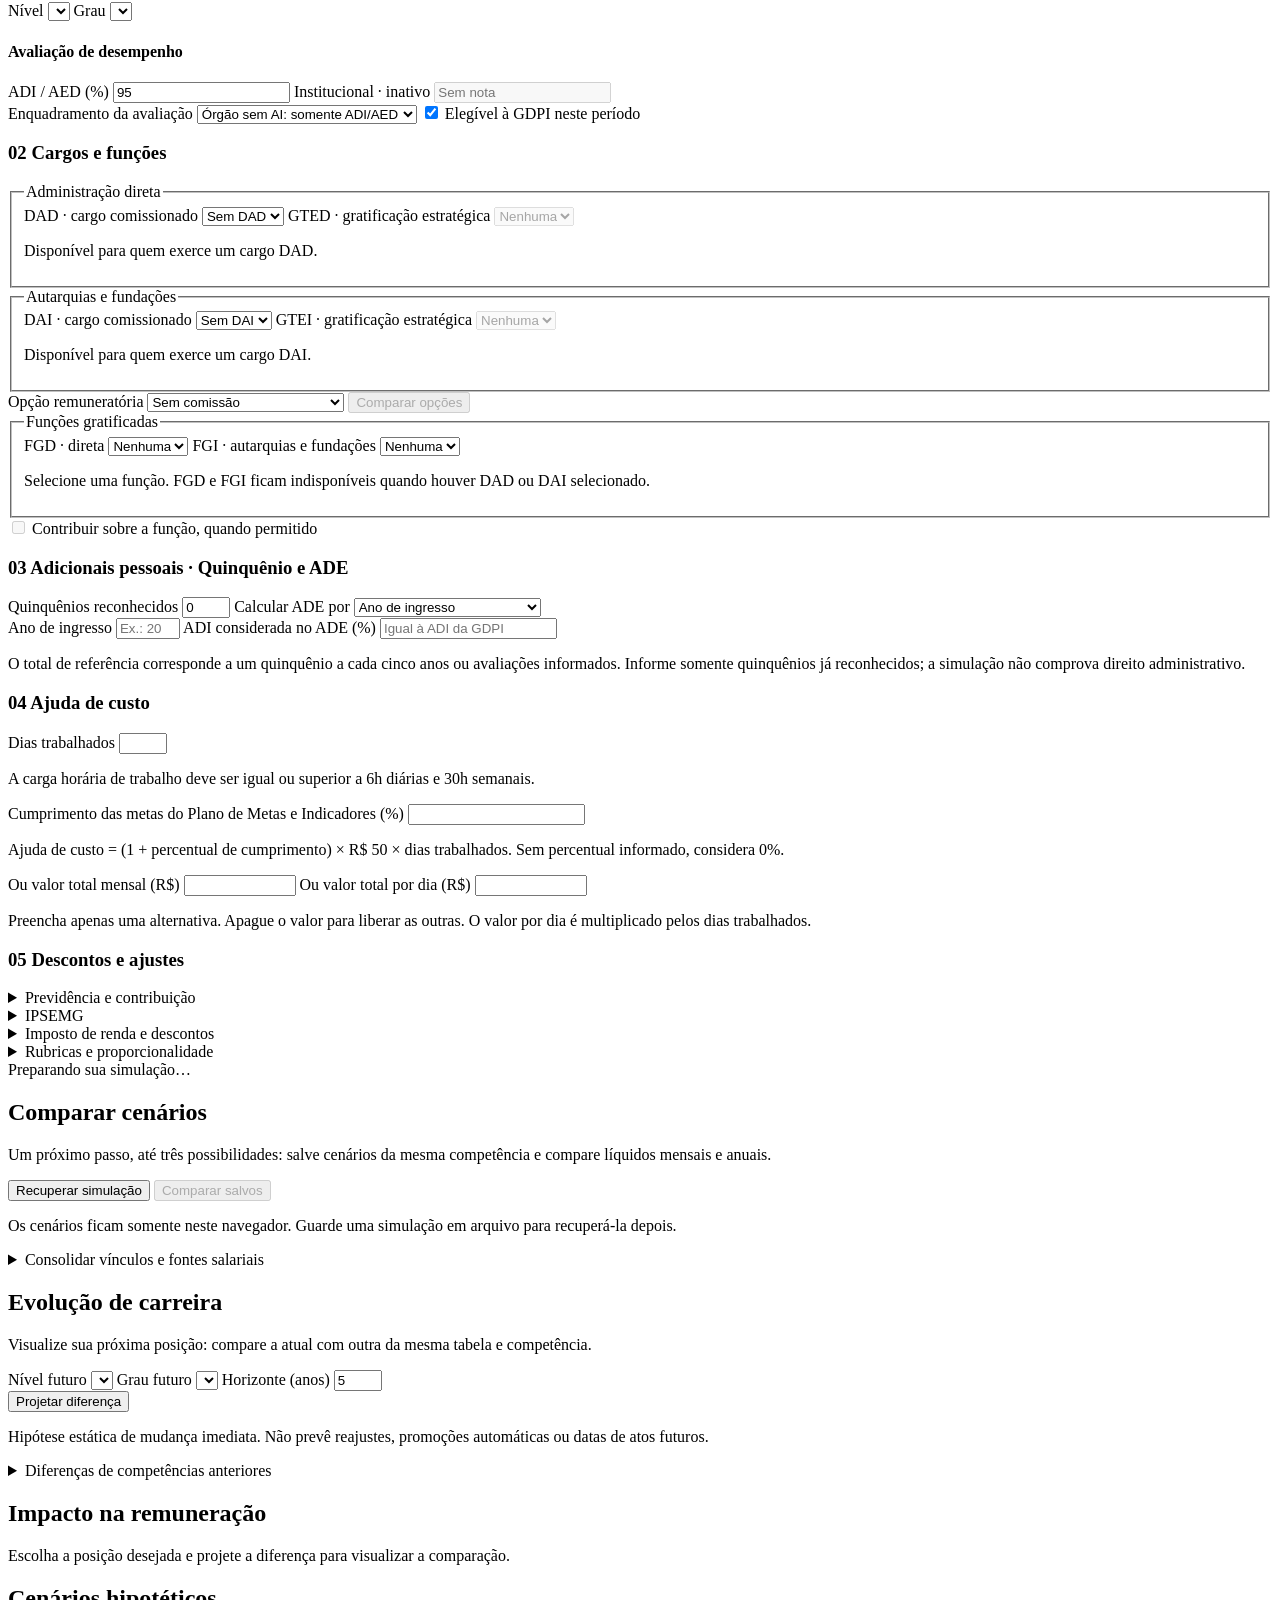
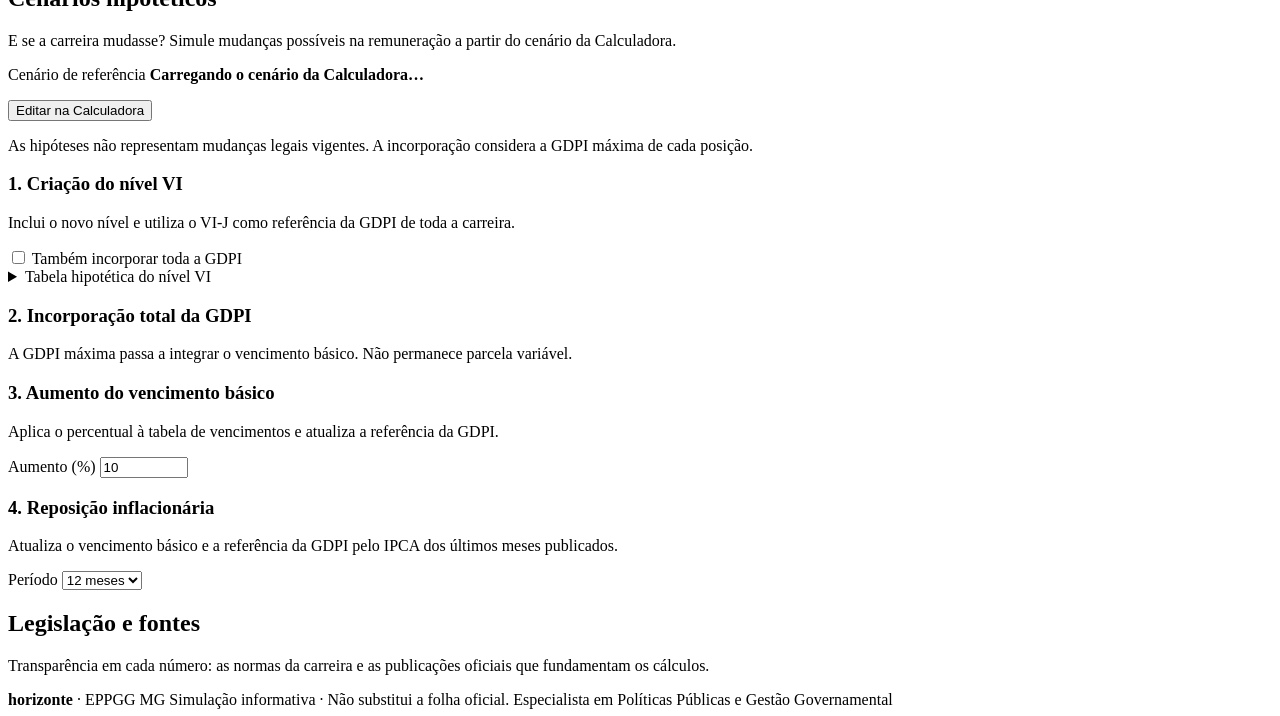
==== commit 73117107: "feat: derive quinquennia and ADE from recognized quantities" ====
--- a/app/templates/index.html
+++ b/app/templates/index.html
@@ -243,15 +243,6 @@
                   <span class="step">03</span>
                   Adicionais pessoais · Quinquênio e ADE
                 </h3>
-                <label>
-                  Enquadramento do vínculo
-                  <select name="personal_additions_regime">
-                    <option value="none">Sem adicionais pessoais</option>
-                    <option value="quinquennium">Quinquênio · direito preservado</option>
-                    <option value="ade">ADE · vínculo abrangido</option>
-                    <option value="ade_option">Opção pelo ADE · quinquênios já adquiridos</option>
-                  </select>
-                </label>
                 <div class="field-row">
                   <label>
                     Quinquênios reconhecidos
@@ -263,12 +254,11 @@
                       step="1"
                       value="0"
                       required
-                      disabled
                     />
                   </label>
                   <label>
                     Calcular ADE por
-                    <select name="ade_calculation" disabled>
+                    <select name="ade_calculation">
                       <option value="entry_year">Ano de ingresso</option>
                       <option value="evaluations">ADI/AED satisfatórias</option>
                       <option value="granted_percentage" hidden disabled>
@@ -287,7 +277,6 @@
                       max="2026"
                       step="1"
                       placeholder="Ex.: 2010"
-                      disabled
                     />
                   </label>
                   <label id="ade-count-field" hidden>
@@ -299,22 +288,21 @@
                       max="150"
                       step="1"
                       placeholder="Quantidade"
-                      disabled
                     />
                   </label>
+                  <label>
+                    ADI considerada no ADE (%)
+                    <input
+                      name="ade_adi"
+                      type="text"
+                      inputmode="decimal"
+                      autocomplete="off"
+                      data-decimal="100"
+                      placeholder="Igual à ADI da GDPI"
+                    />
+                  </label>
                 </div>
-                <label>
-                  ADI considerada no ADE (%)
-                  <input
-                    name="ade_adi"
-                    type="text"
-                    inputmode="decimal"
-                    autocomplete="off"
-                    data-decimal="100"
-                    placeholder="Igual à ADI da GDPI"
-                    disabled
-                  />
-                </label>
+                <p class="field-help">O total de referência corresponde a um quinquênio a cada cinco anos ou avaliações informados. Informe somente quinquênios já reconhecidos; a simulação não comprova direito administrativo.</p>
                 <input name="ade_percent" type="hidden" value="0" />
 
               </section>
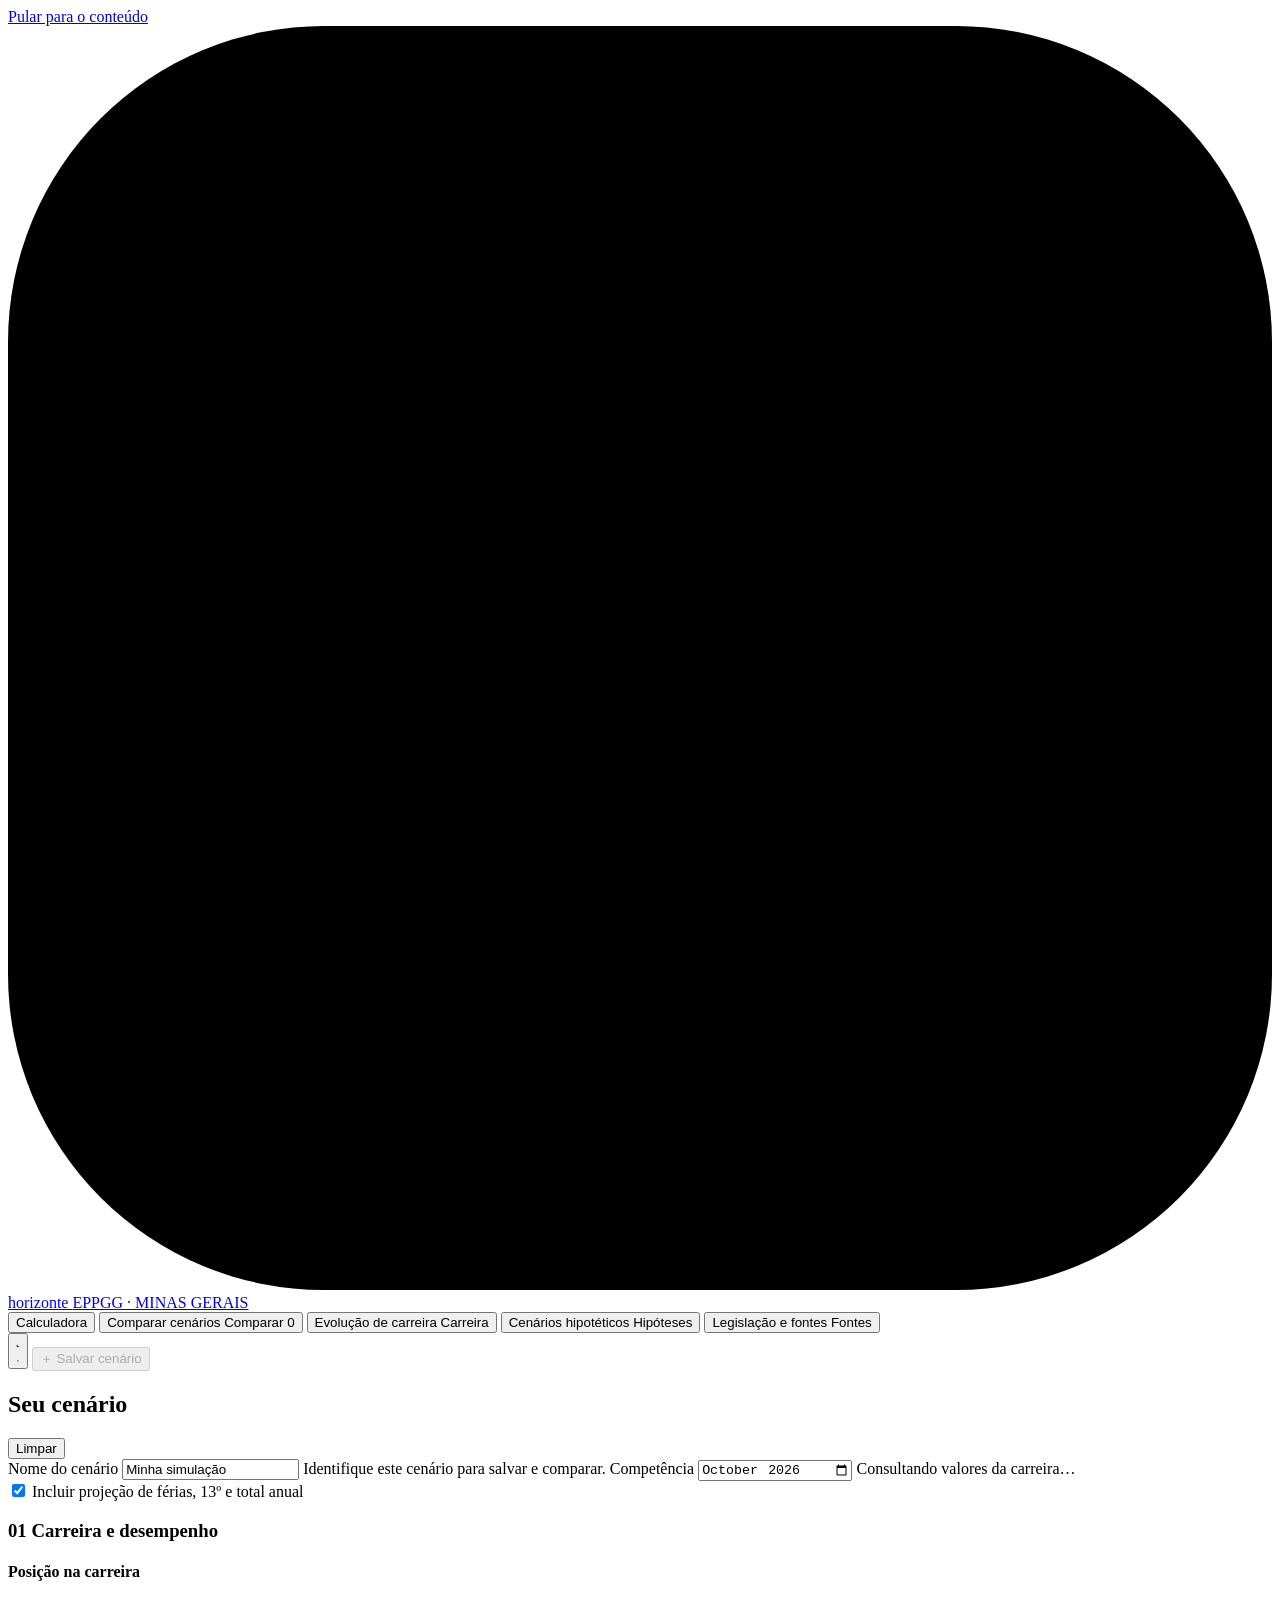
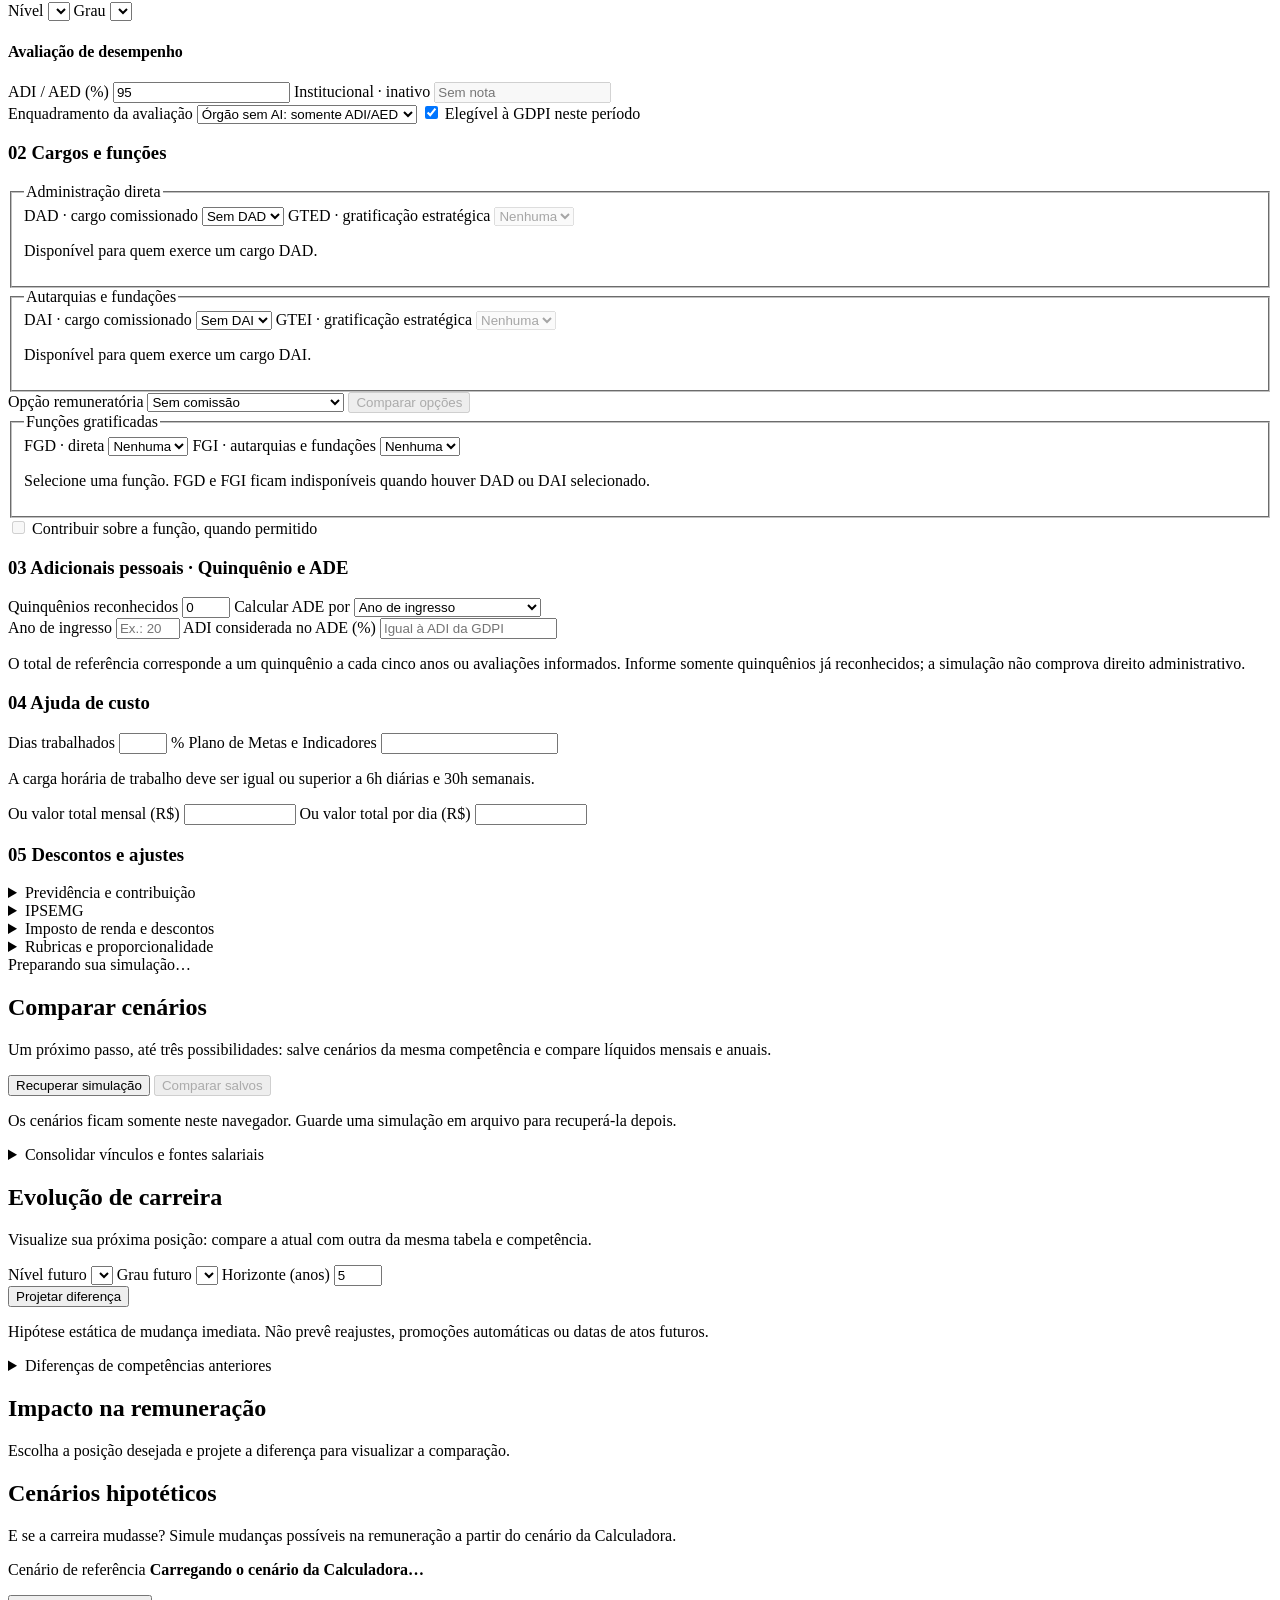
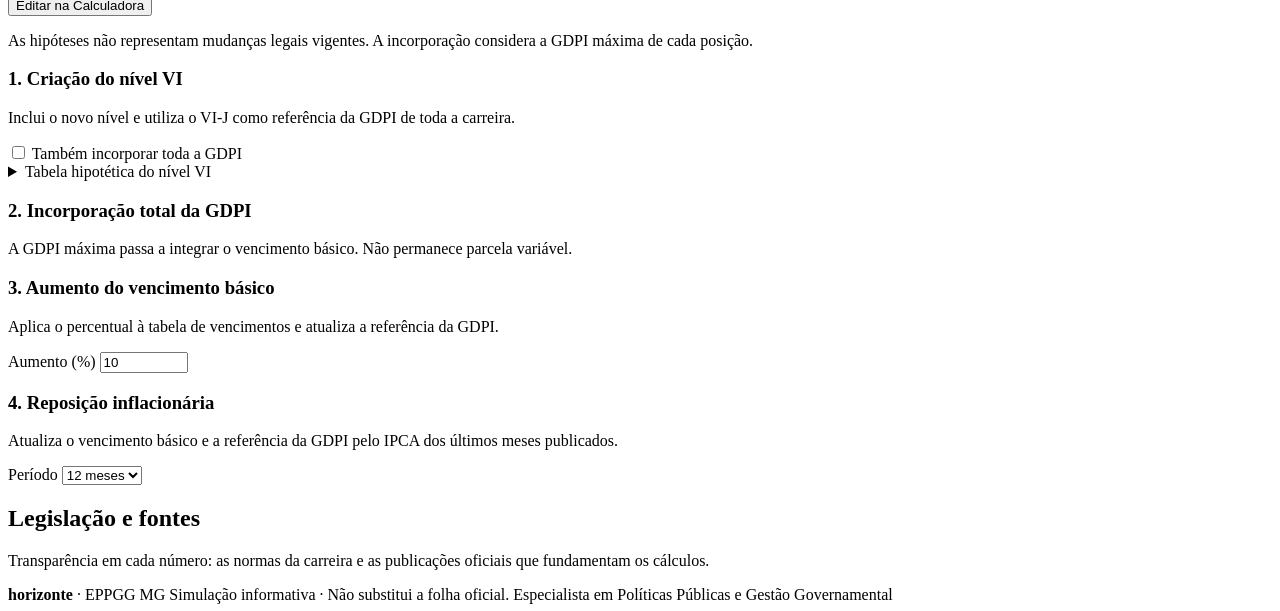
==== commit 0acc8b74: "ui: simplify cost allowance labels and align days with goals" ====
--- a/app/templates/index.html
+++ b/app/templates/index.html
@@ -308,14 +308,15 @@
               </section>
               <section id="cost-allowance">
                 <h3 class="form-step"><span class="step">04</span> Ajuda de custo</h3>
-                <label>Dias trabalhados
-                  <input name="cost_allowance_days" type="number" min="0" max="31" step="1" aria-describedby="cost-days-help" />
-                </label>
+                <div class="field-row">
+                  <label>Dias trabalhados
+                    <input name="cost_allowance_days" type="number" min="0" max="31" step="1" aria-describedby="cost-days-help" />
+                  </label>
+                  <label>% Plano de Metas e Indicadores
+                    <input name="cost_allowance_goals" type="text" inputmode="decimal" data-decimal="100" />
+                  </label>
+                </div>
                 <p class="field-help" id="cost-days-help">A carga horária de trabalho deve ser igual ou superior a 6h diárias e 30h semanais.</p>
-                <label>Cumprimento das metas do Plano de Metas e Indicadores (%)
-                  <input name="cost_allowance_goals" type="text" inputmode="decimal" data-decimal="100" aria-describedby="cost-goals-help" />
-                </label>
-                <p class="field-help" id="cost-goals-help">Ajuda de custo = (1 + percentual de cumprimento) × R$ 50 × dias trabalhados. Sem percentual informado, considera 0%.</p>
                 <div class="field-row">
                   <label>Ou valor total mensal (R$)
                     <input name="cost_allowance_monthly" type="number" min="0" max="1000000" step="0.01" />
@@ -324,7 +325,6 @@
                     <input name="cost_allowance_daily" type="number" min="0" max="1000000" step="0.01" />
                   </label>
                 </div>
-                <p class="field-help">Preencha apenas uma alternativa. Apague o valor para liberar as outras. O valor por dia é multiplicado pelos dias trabalhados.</p>
               </section>
               <h3 class="form-step">
                 <span class="step">05</span>
@@ -343,27 +343,16 @@
                   <input type="checkbox" name="capped_pension" />
                   RPPS limitado ao teto do RGPS
                 </label>
-                <label>
-                  Complementar sobre o excedente (%)
-                  <input
-                    name="complementary_percent"
-                    disabled
-                    type="number"
-                    min="0"
-                    max="30"
-                    step="0.01"
-                    value="0"
-                    required
-                  />
-                </label>
-                <label class="check">
-                  <input type="checkbox" name="complementary_deductible" disabled />
-                  Complementar dedutível neste enquadramento
-                </label>
-                <p class="field-help">
-                  A opção remuneratória e a contribuição facultativa são escolhas independentes. Não
-                  inclui contribuição patronal.
-                </p>
+                <div class="complementary-settings">
+                  <label>
+                    Complementar sobre o excedente (%)
+                    <input name="complementary_percent" disabled type="number" min="0" max="30" step="0.01" value="0" required />
+                  </label>
+                  <label class="check">
+                    <input type="checkbox" name="complementary_deductible" disabled />
+                    Dedutível neste enquadramento
+                  </label>
+                </div>
               </details>
               <details>
                 <summary>
@@ -414,22 +403,12 @@
                   Rubricas e proporcionalidade
                   <span class="summary-hint" data-hint="rubrics"></span>
                 </summary>
-                <label>
-                  Fração do mês / exercício
-                  <input
-                    name="fraction"
-                    type="number"
-                    min="0"
-                    max="1"
-                    step="0.0001"
-                    value="1"
-                    required
-                  />
-                </label>
-                <p class="field-help">
-                  A fração incide no vencimento, GDPI, comissão e rubricas marcadas como
-                  proporcionais. Não ajusta pisos do IPSEMG nem avos de 13º.
-                </p>
+                <div class="fraction-settings">
+                  <label>% do mês/exercício
+                    <input name="fraction" type="number" min="0" max="100" step="0.01" value="100" required aria-describedby="fraction-help" />
+                  </label>
+                  <p class="field-help" id="fraction-help">sobre VB, GDPI, comissão e rubricas proporcionais.</p>
+                </div>
                 <div id="rubrics"></div>
                 <button id="add-rubric" type="button" class="secondary full">
                   ＋ Adicionar rubrica
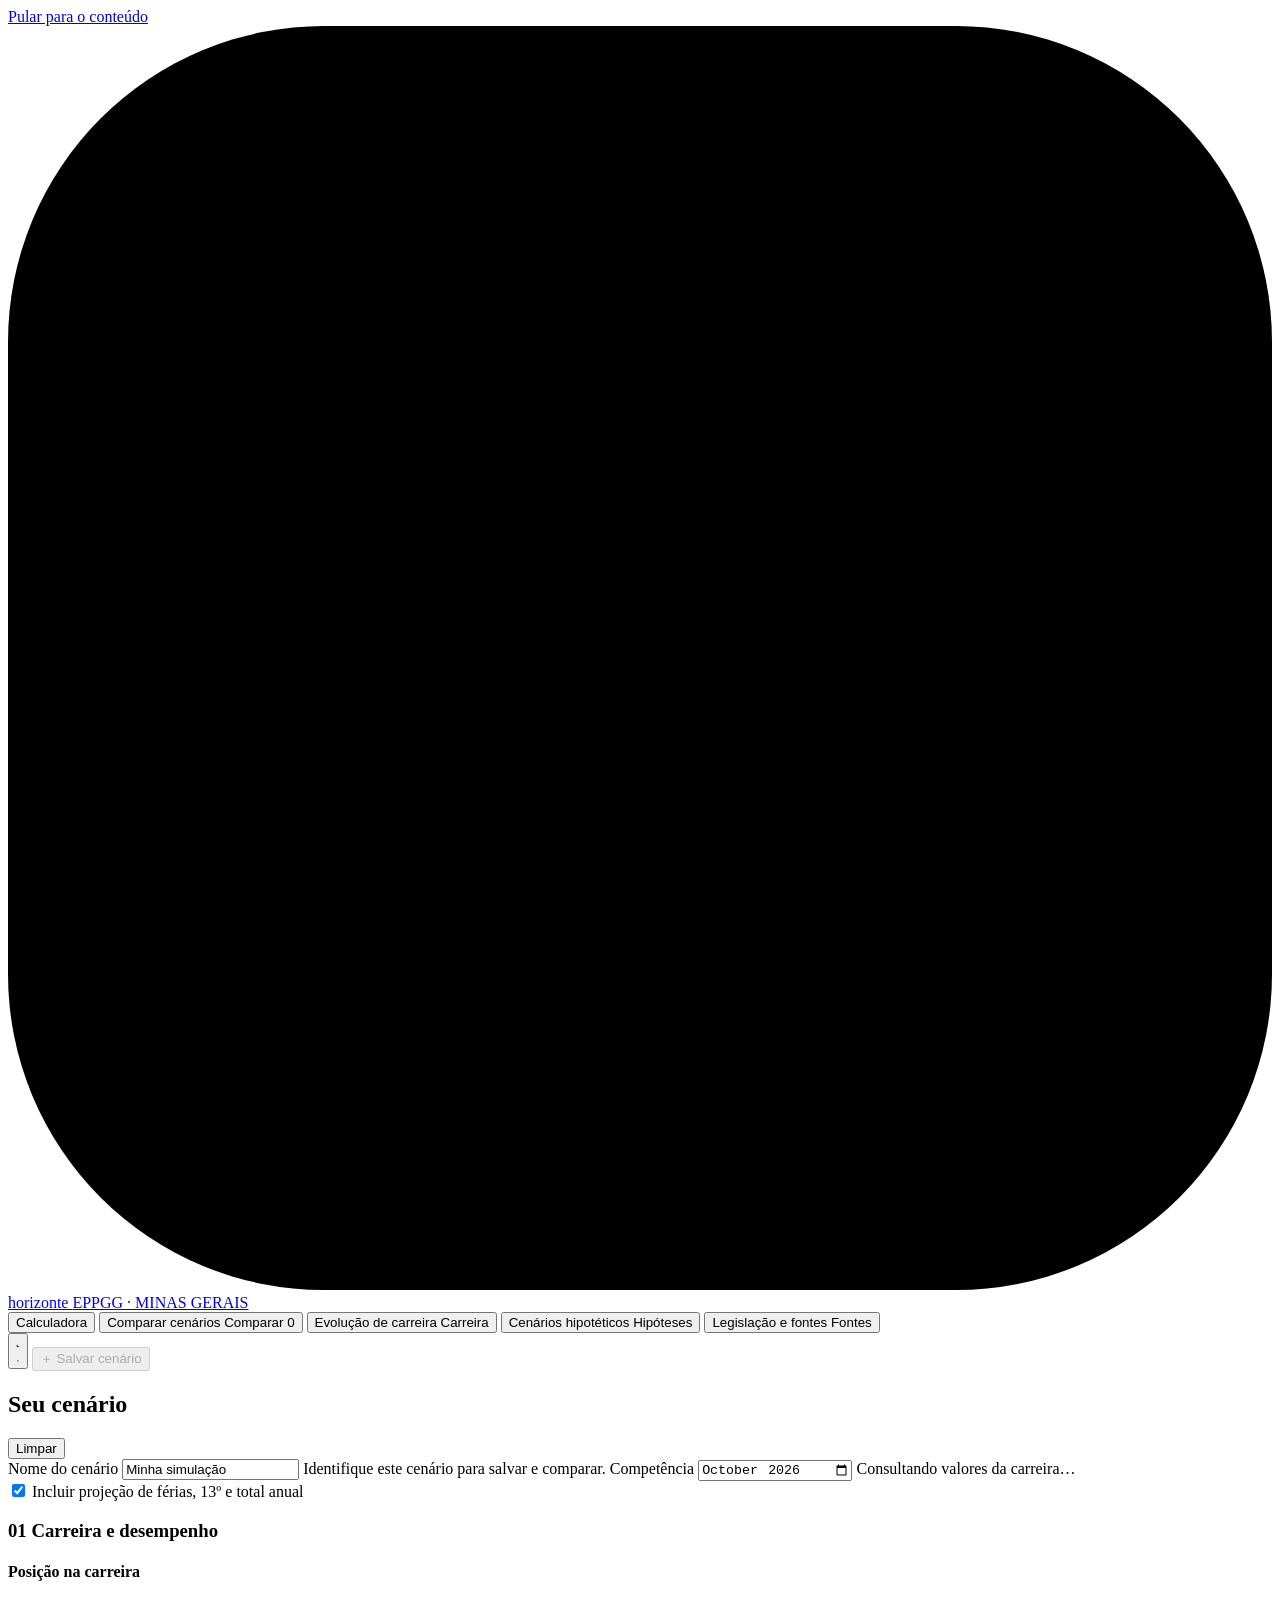
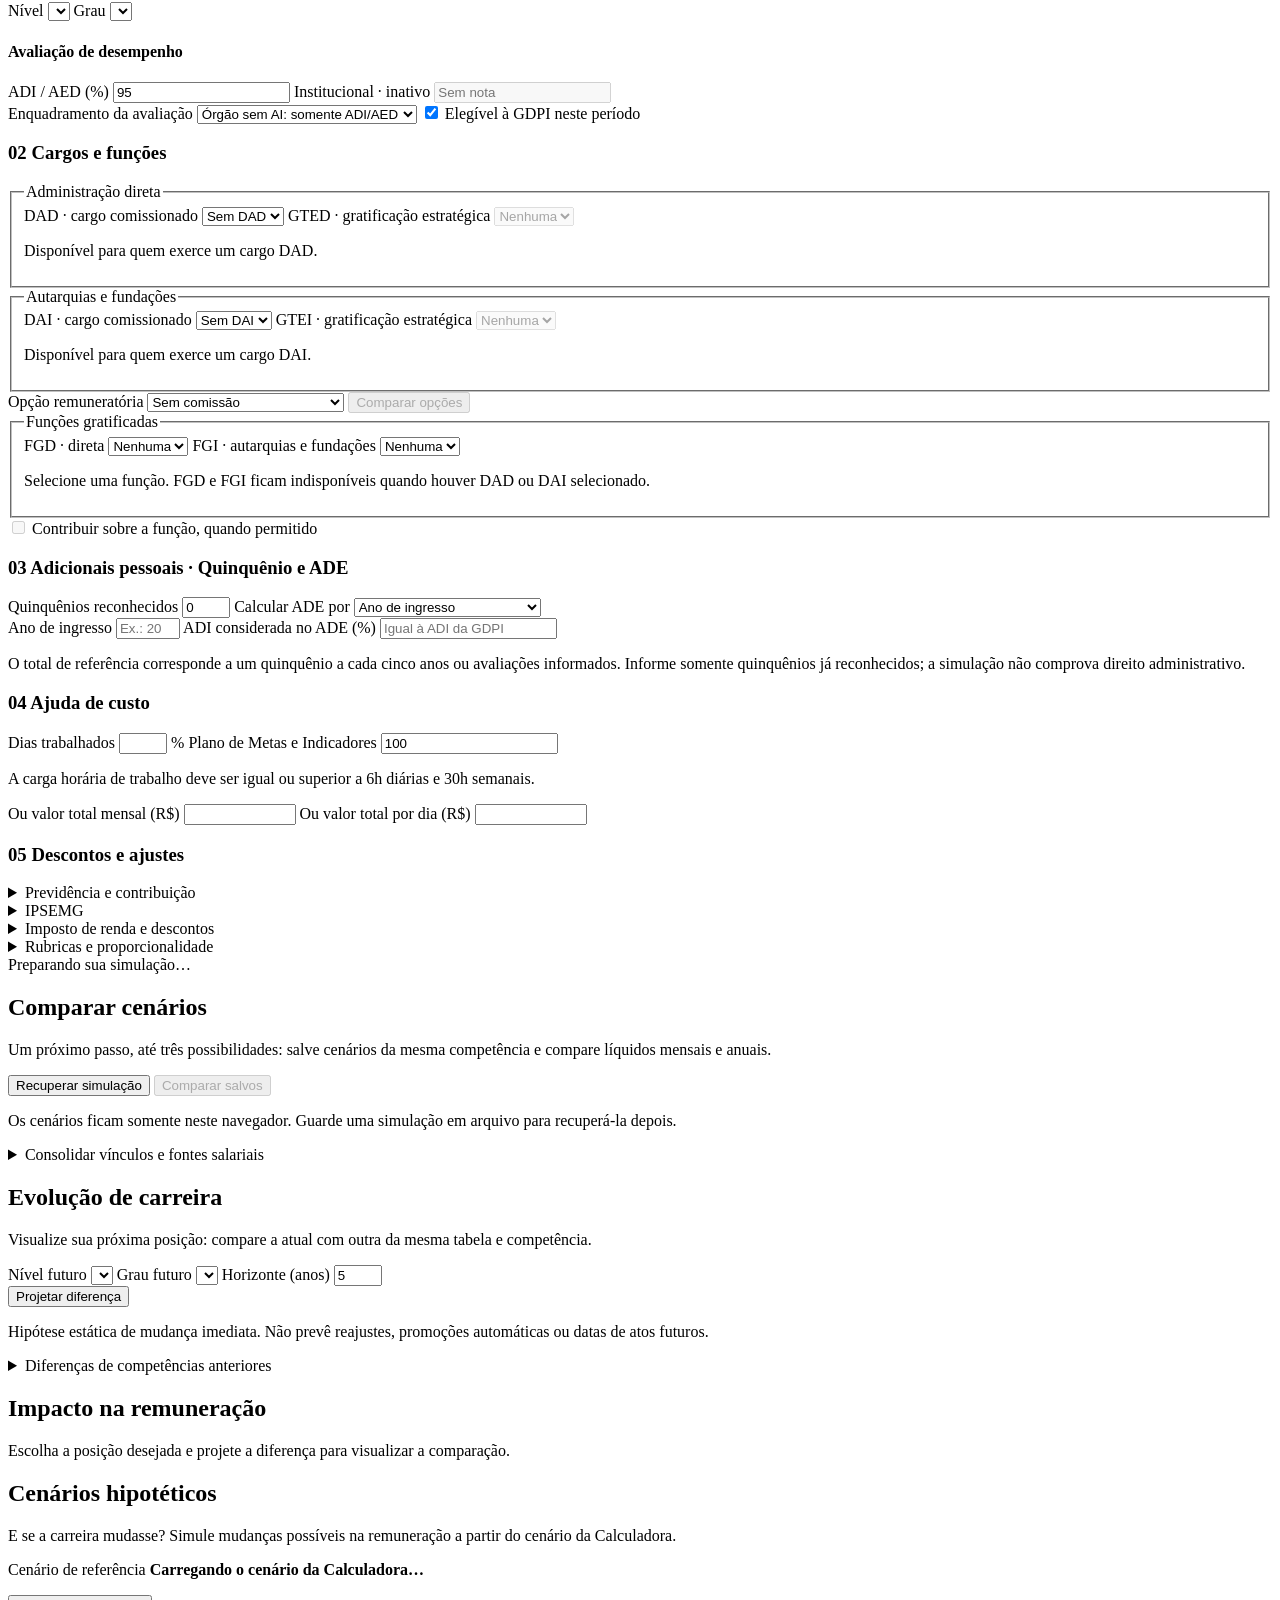
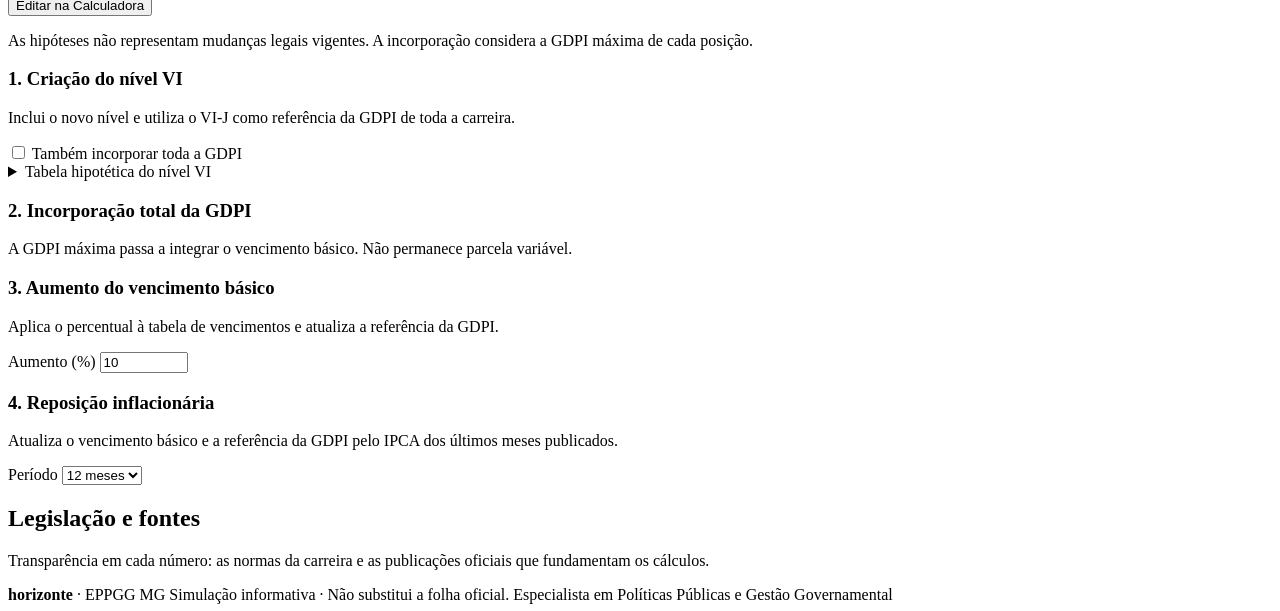
==== commit 5376c33c: "ui: default cost allowance goals to 100 percent" ====
--- a/app/templates/index.html
+++ b/app/templates/index.html
@@ -313,7 +313,7 @@
                     <input name="cost_allowance_days" type="number" min="0" max="31" step="1" aria-describedby="cost-days-help" />
                   </label>
                   <label>% Plano de Metas e Indicadores
-                    <input name="cost_allowance_goals" type="text" inputmode="decimal" data-decimal="100" />
+                    <input name="cost_allowance_goals" type="text" inputmode="decimal" data-decimal="100" value="100" />
                   </label>
                 </div>
                 <p class="field-help" id="cost-days-help">A carga horária de trabalho deve ser igual ou superior a 6h diárias e 30h semanais.</p>
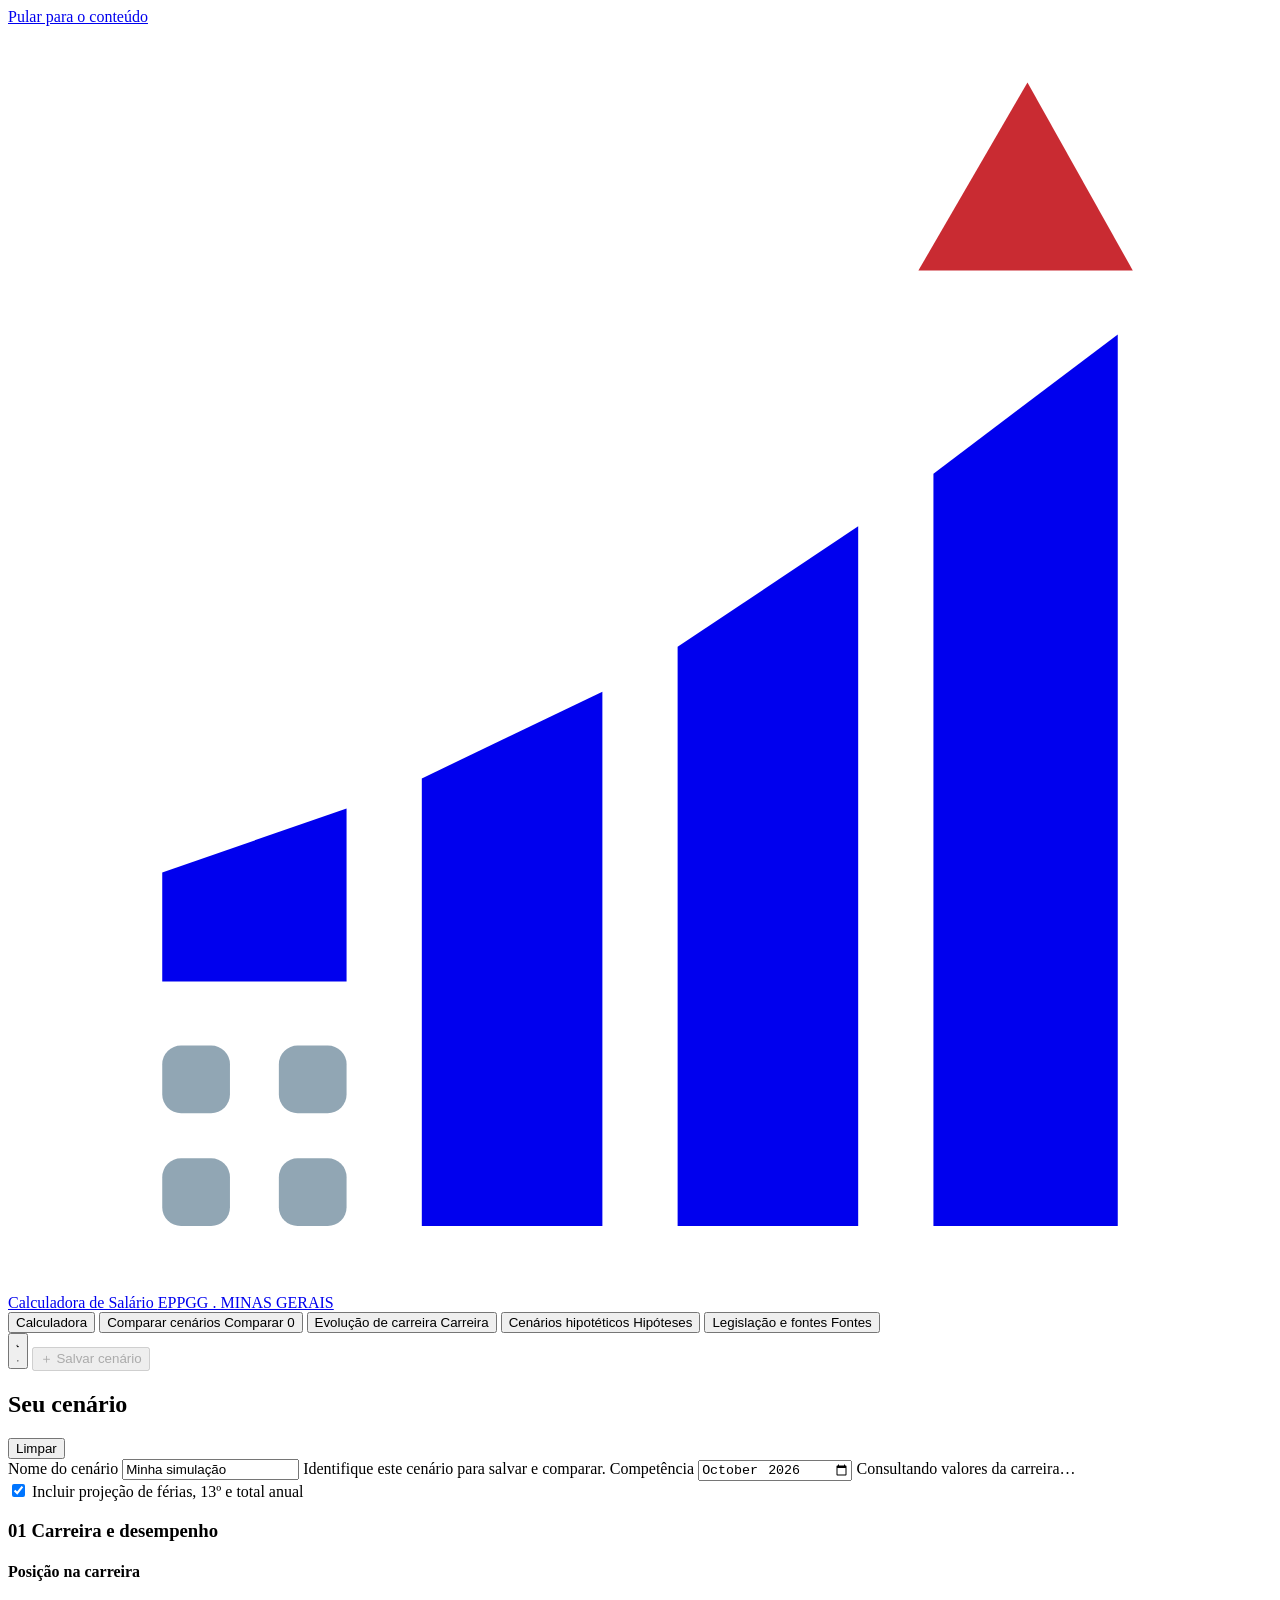
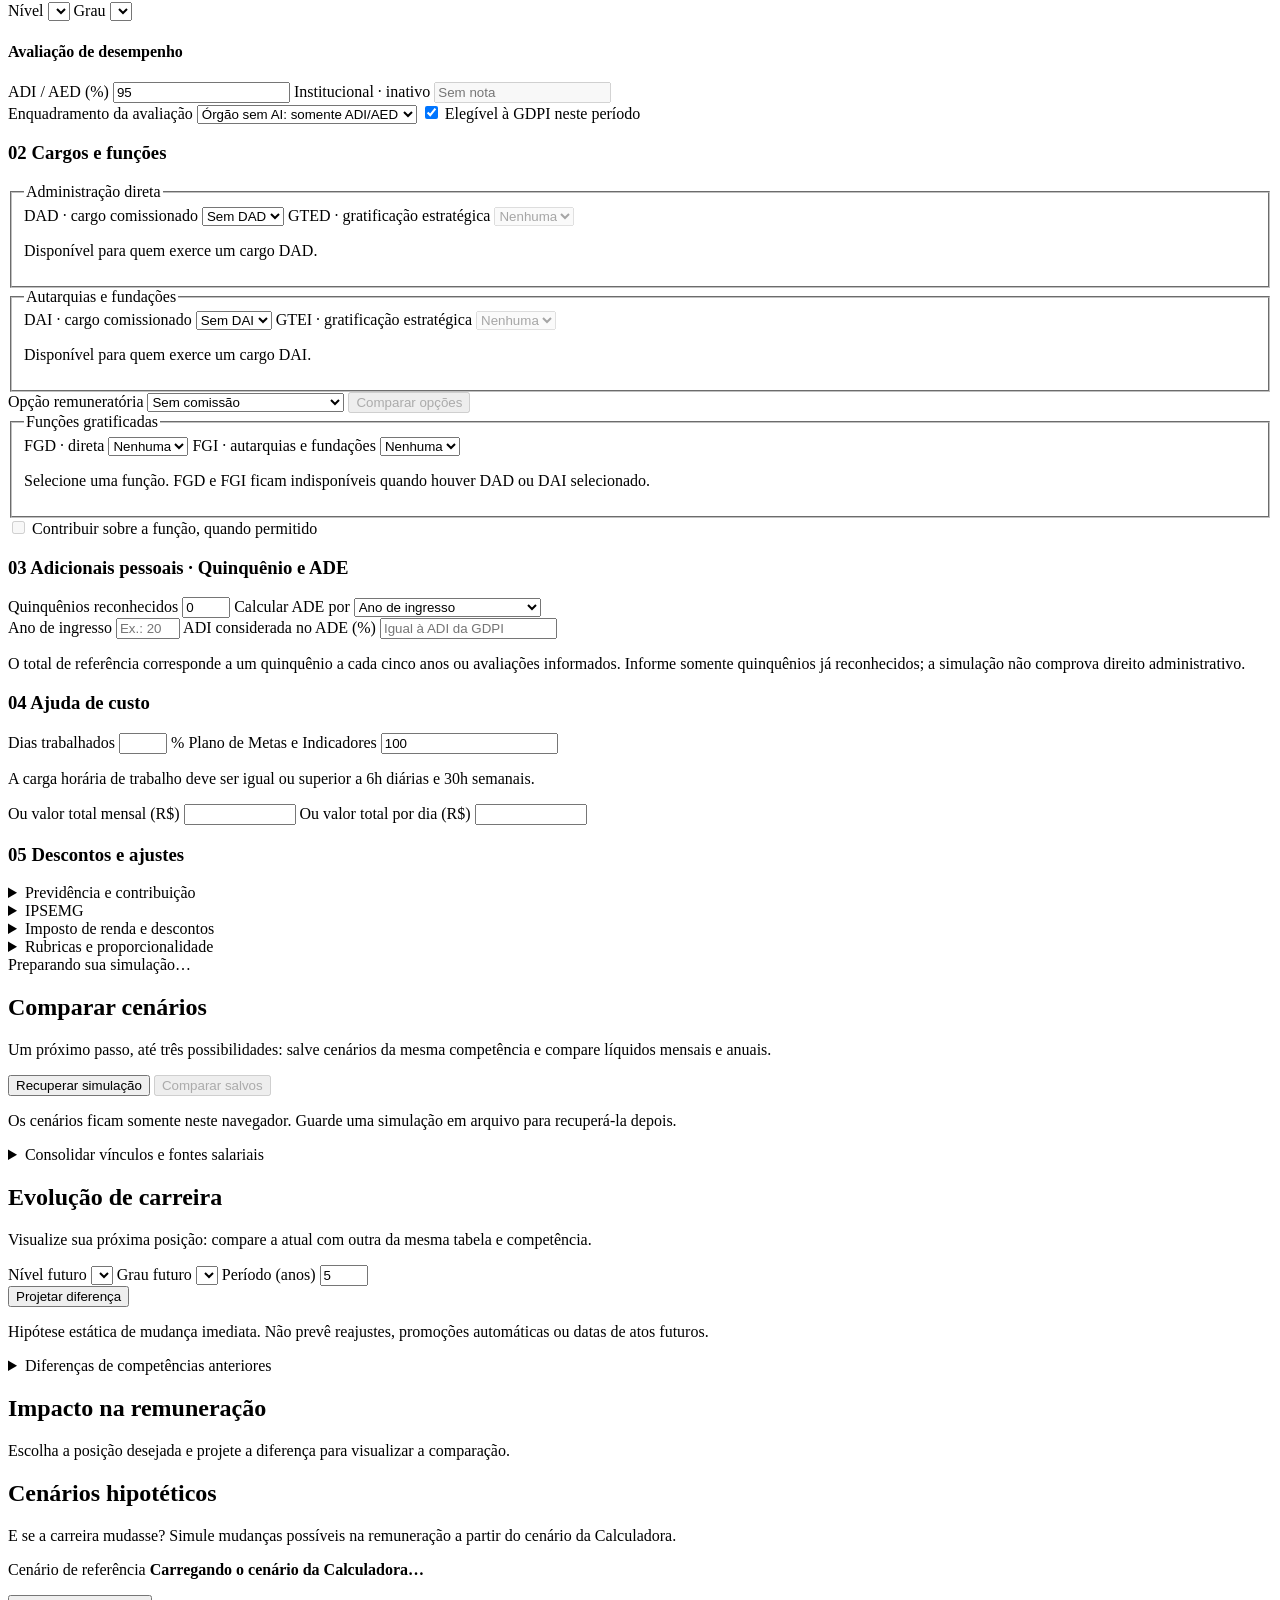
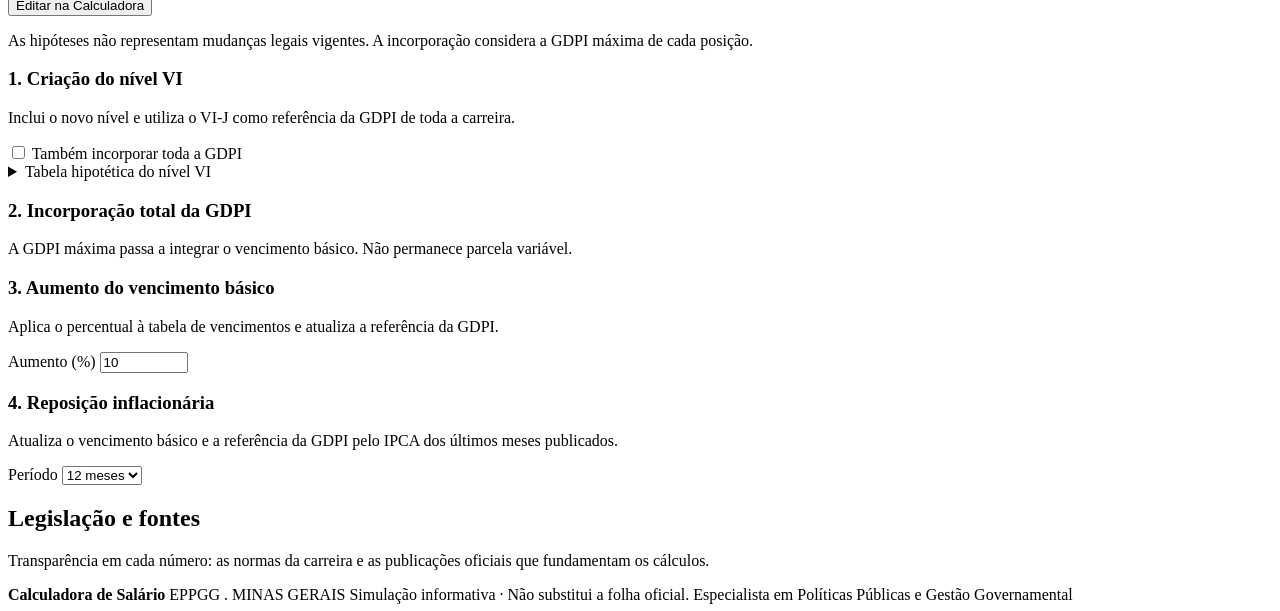
==== commit cdf1c90e: "ui: replace named branding with adaptive salary calculator logo" ====
--- a/app/templates/index.html
+++ b/app/templates/index.html
@@ -7,7 +7,7 @@
       name="description"
       content="Simulador de remuneração EPPGG de Minas Gerais com memória de cálculo e cenários comparáveis."
     />
-    <title>Horizonte · Calculadora EPPGG MG</title>
+    <title>Calculadora de Salário · EPPGG · Minas Gerais</title>
     <link rel="icon" type="image/svg+xml" href="/static/favicon.svg" />
     <link rel="stylesheet" href="/static/style.css" />
     <!-- Sem defer: aplica o tema antes da primeira pintura, evitando o piscar. -->
@@ -19,16 +19,25 @@
     <a class="skip" href="#main">Pular para o conteúdo</a>
     <header class="topbar">
       <div class="topbar-inner">
-        <a class="brand" href="/" aria-label="Horizonte, início">
-          <svg class="brand-icon" viewBox="0 0 40 40" aria-hidden="true" focusable="false">
-            <rect class="brand-icon-bg" width="40" height="40" rx="10" />
-            <path class="brand-icon-sun" d="M14 25a8 8 0 0 1 16 0Z" />
-            <path class="brand-icon-rays" d="M22 9v3M13.8 13l2 2M30.2 13l-2 2" />
-            <path class="brand-icon-horizon" d="M7 31h8v-6h18" />
+        <a class="brand" href="/" aria-label="Calculadora de Salário, início">
+          <svg class="brand-icon" viewBox="0 0 336 336" aria-hidden="true" focusable="false">
+            <g class="logo-bars" fill="currentColor">
+              <path d="M41 225 90 208V254H41Z" />
+              <path d="M110 200 158 177V319H110Z" />
+              <path d="M178 165 226 133V319H178Z" />
+              <path d="M246 119 295 82V319H246Z" />
+            </g>
+            <g class="logo-keys" fill="#91a6b4">
+              <rect x="41" y="271" width="18" height="18" rx="5" />
+              <rect x="72" y="271" width="18" height="18" rx="5" />
+              <rect x="41" y="301" width="18" height="18" rx="5" />
+              <rect x="72" y="301" width="18" height="18" rx="5" />
+            </g>
+            <path class="logo-triangle" d="M242 65 271 15 299 65Z" fill="#c92b32" />
           </svg>
           <span>
-            horizonte
-            <span class="brand-sub">EPPGG · MINAS GERAIS</span>
+            Calculadora de Salário
+            <span class="brand-sub">EPPGG . MINAS GERAIS</span>
           </span>
         </a>
         <nav class="tabs" aria-label="Áreas da calculadora">
@@ -573,7 +582,7 @@
                   <select id="future-grade"></select>
                 </label>
                 <label>
-                  Horizonte (anos)
+                  Período (anos)
                   <input id="future-years" type="number" required min="1" max="40" value="5" />
                 </label>
               </div>
@@ -746,8 +755,8 @@
       </section>
       <footer>
         <span>
-          <strong>horizonte</strong>
-          · EPPGG MG
+          <strong>Calculadora de Salário</strong>
+          <span class="brand-sub">EPPGG . MINAS GERAIS</span>
         </span>
         <span>Simulação informativa · Não substitui a folha oficial.</span>
         <span>Especialista em Políticas Públicas e Gestão Governamental</span>
